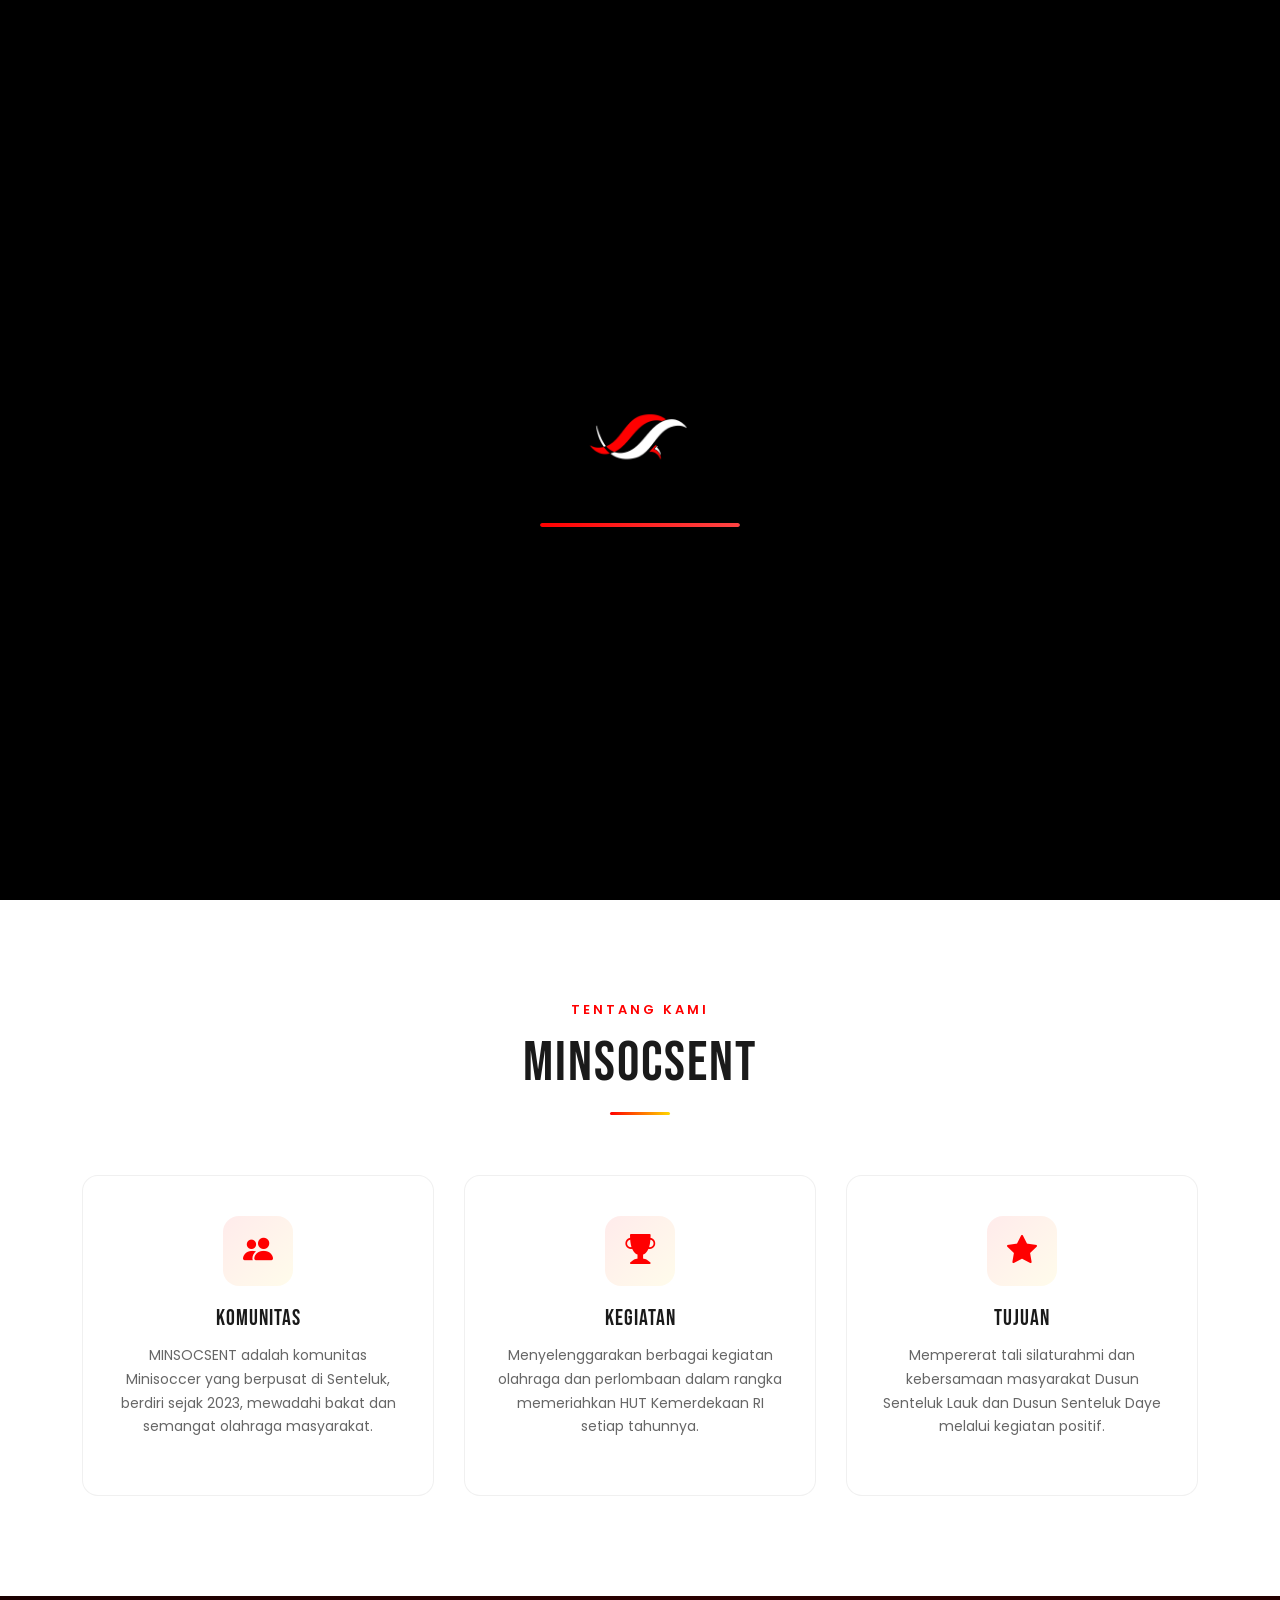
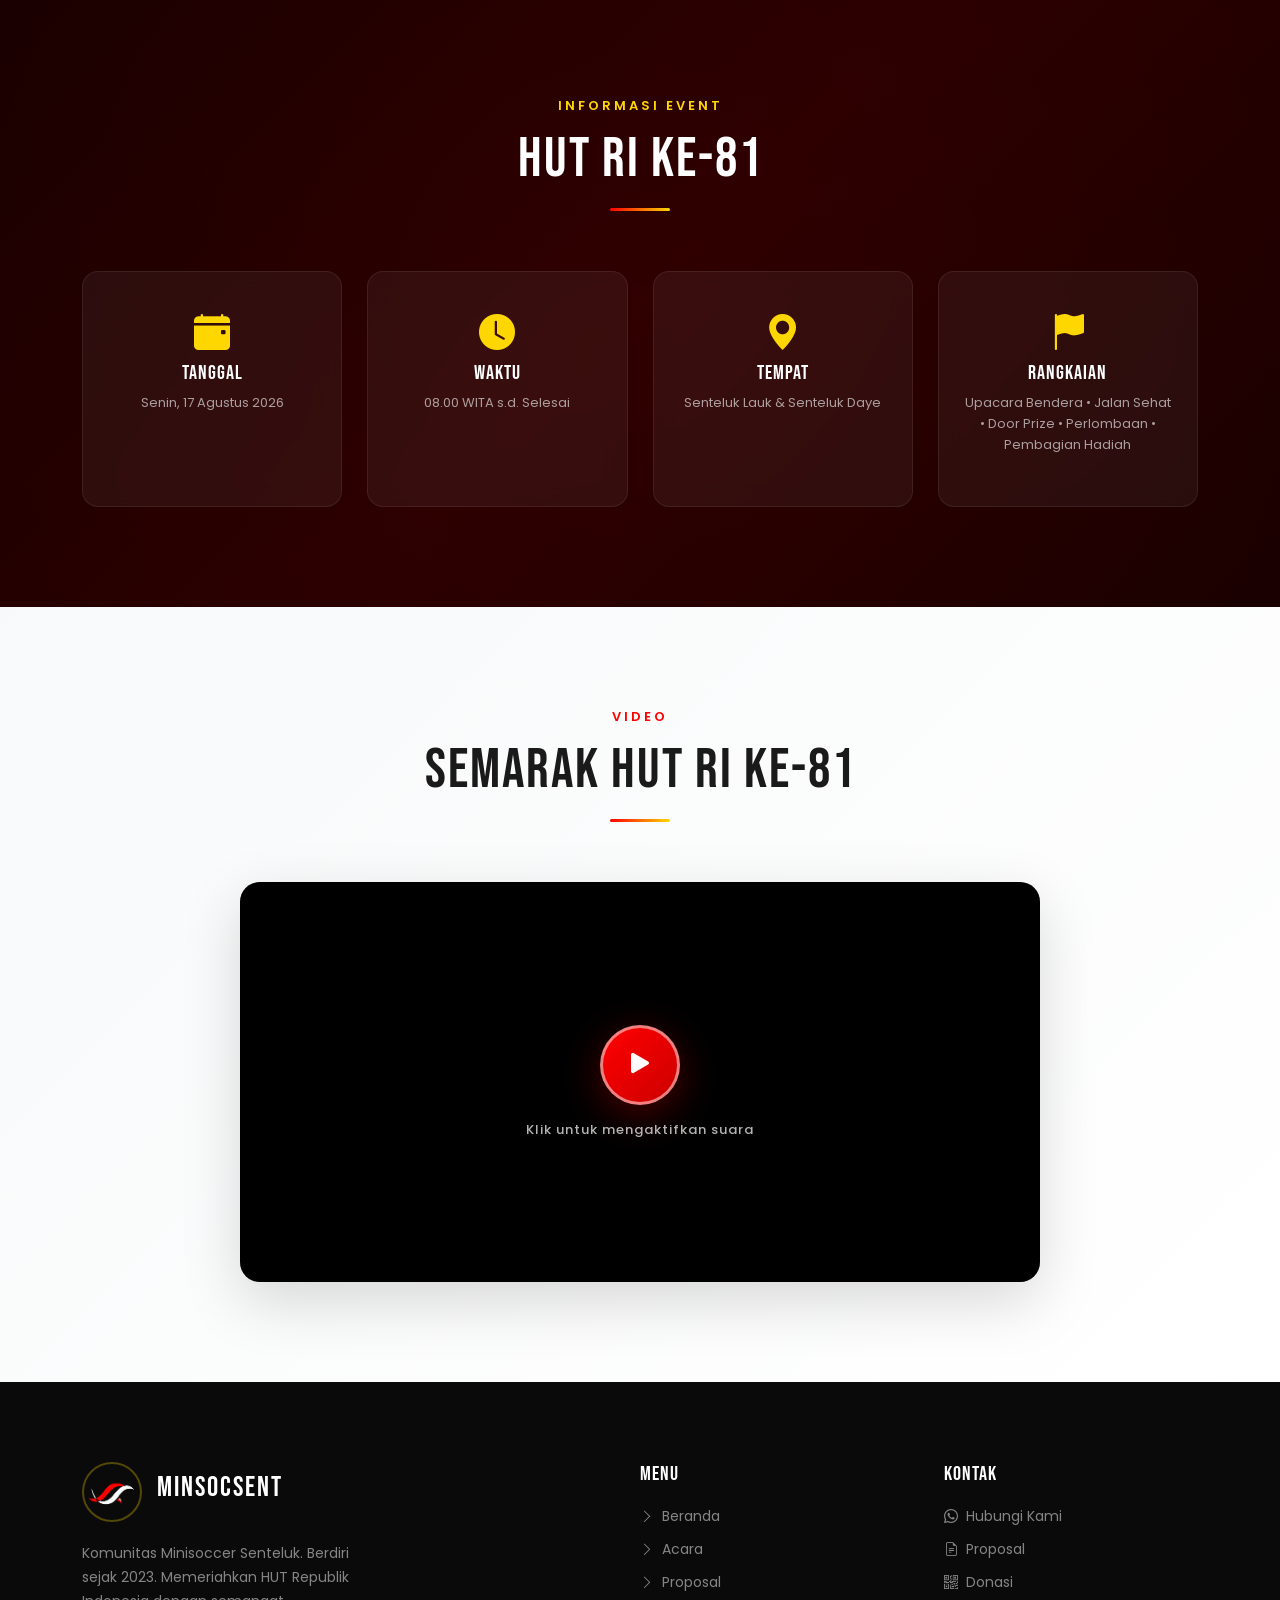
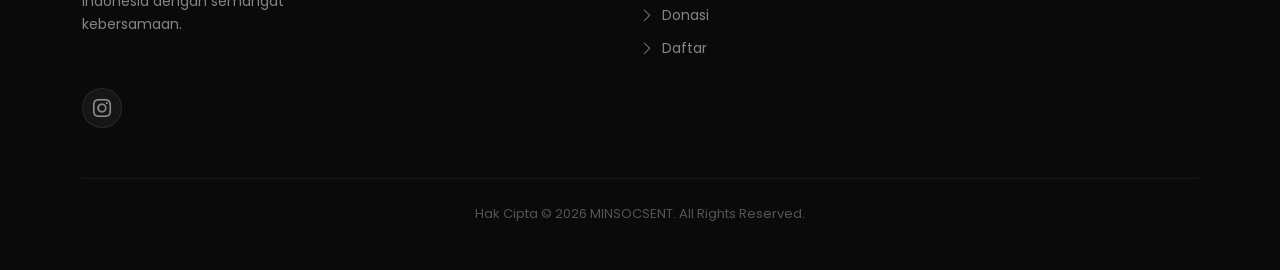
==== index.html @ c9660659 "Add files via upload" ====
<!DOCTYPE html>
<html lang="id">
<head>
    <meta charset="UTF-8">
    <meta name="viewport" content="width=device-width, initial-scale=1.0">
    <title>MINSOCSENT - HUT RI Ke-81</title>
    <link href="https://cdn.jsdelivr.net/npm/bootstrap@5.3.2/dist/css/bootstrap.min.css" rel="stylesheet">
    <link rel="stylesheet" href="https://cdn.jsdelivr.net/npm/bootstrap-icons@1.11.3/font/bootstrap-icons.min.css">
    <link rel="stylesheet" href="css/index.css">
</head>
<body>
    <div id="loading-screen">
        <img src="logo/IMG_20260728_233029.png" alt="MINSOCSENT" class="loading-logo">
        <div class="loading-bar-container">
            <div class="loading-bar"></div>
        </div>
    </div>

    <div id="music-dialog">
        <div class="music-dialog-content">
            <i class="bi bi-music-note-beamed"></i>
            <h3>Musik Latar</h3>
            <p>Apakah Anda ingin mengaktifkan musik latar untuk pengalaman yang lebih meriah?</p>
            <div class="music-dialog-buttons">
                <button class="btn-music active" id="btn-music-active">Aktifkan</button>
                <button class="btn-music skip" id="btn-music-skip">Lewati</button>
            </div>
        </div>
    </div>

<audio id="bg-music" loop preload="none">
        <source src="music/17agustus45.mp3" type="audio/mpeg">
    </audio>

    <nav class="navbar navbar-expand-lg">
        <div class="container">
            <a class="navbar-brand" href="index.html">
                <img src="logo/IMG_20260728_233029.png" alt="Logo">
                <span>MINSOCSENT</span>
            </a>
            <button class="navbar-toggler" type="button" data-bs-toggle="collapse" data-bs-target="#navbarNav">
                <i class="bi bi-list"></i>
            </button>
            <div class="collapse navbar-collapse" id="navbarNav">
                <ul class="navbar-nav ms-auto">
                    <li class="nav-item"><a class="nav-link" href="index.html">Beranda</a></li>
                    <li class="nav-item"><a class="nav-link" href="acara.html">Acara</a></li>
                    <li class="nav-item"><a class="nav-link" href="proposal.html">Proposal</a></li>
                    <li class="nav-item"><a class="nav-link" href="donasi.html">Donasi</a></li>
                    <li class="nav-item"><a class="nav-link" href="daftar.html">Daftar</a></li>
                </ul>
            </div>
        </div>
    </nav>

    <section class="hero">
        <img src="poster/WhatsApp Image 2026-07-29 at 12.43.54 (2).jpeg" alt="Poster HUT RI Ke-81" class="hero-bg">
        <div class="hero-overlay"></div>
        <div class="hero-content">
            <h5>HUT Republik Indonesia Ke-81</h5>
            <h1>MINSOCSENT</h1>
            <div class="hero-tagline">Minisoccer Senteluk</div>
            <p>Memeriahkan Hari Kemerdekaan Republik Indonesia dengan semangat kebersamaan, sportivitas, dan kegembiraan. Pendaftaran dibuka mulai 29 Juli 2026 melalui menu Daftar atau menghubungi panitia.</p>
            <div class="hero-buttons">
                <a href="proposal.html" class="btn-hero primary ripple-btn"><i class="bi bi-book"></i> Lihat Proposal</a>
                <a href="donasi.html" class="btn-hero secondary ripple-btn"><i class="bi bi-heart"></i> Donasi Sekarang</a>
            </div>
        </div>
        <div class="scroll-indicator">
            <span>Scroll</span>
            <div class="mouse"></div>
        </div>
    </section>

    <section class="about">
        <div class="container">
            <div class="section-header reveal">
                <div class="section-label">Tentang Kami</div>
                <h2>MINSOCSENT</h2>
                <div class="section-divider"></div>
            </div>
            <div class="about-grid">
                <div class="about-card reveal" style="transition-delay: 0.1s;">
                    <div class="icon-box"><i class="bi bi-people-fill"></i></div>
                    <h3>Komunitas</h3>
                    <p>MINSOCSENT adalah komunitas Minisoccer yang berpusat di Senteluk, berdiri sejak 2023, mewadahi bakat dan semangat olahraga masyarakat.</p>
                </div>
                <div class="about-card reveal" style="transition-delay: 0.2s;">
                    <div class="icon-box"><i class="bi bi-trophy-fill"></i></div>
                    <h3>Kegiatan</h3>
                    <p>Menyelenggarakan berbagai kegiatan olahraga dan perlombaan dalam rangka memeriahkan HUT Kemerdekaan RI setiap tahunnya.</p>
                </div>
                <div class="about-card reveal" style="transition-delay: 0.3s;">
                    <div class="icon-box"><i class="bi bi-star-fill"></i></div>
                    <h3>Tujuan</h3>
                    <p>Mempererat tali silaturahmi dan kebersamaan masyarakat Dusun Senteluk Lauk dan Dusun Senteluk Daye melalui kegiatan positif.</p>
                </div>
            </div>
        </div>
    </section>

<section class="event-info">
        <div class="container">
            <div class="section-header reveal">
                <div class="section-label">Informasi Event</div>
                <h2>HUT RI Ke-81</h2>
                <div class="section-divider"></div>
            </div>
            <div class="event-details">
                <div class="event-card reveal" style="transition-delay: 0.1s;">
                    <i class="bi bi-calendar-event-fill"></i>
                    <h4>Tanggal</h4>
                    <p>Senin, 17 Agustus 2026</p>
                </div>
                <div class="event-card reveal" style="transition-delay: 0.2s;">
                    <i class="bi bi-clock-fill"></i>
                    <h4>Waktu</h4>
                    <p>08.00 WITA s.d. Selesai</p>
                </div>
                <div class="event-card reveal" style="transition-delay: 0.3s;">
                    <i class="bi bi-geo-alt-fill"></i>
                    <h4>Tempat</h4>
                    <p>Senteluk Lauk &amp; Senteluk Daye</p>
                </div>
                <div class="event-card reveal" style="transition-delay: 0.4s;">
                    <i class="bi bi-flag-fill"></i>
                    <h4>Rangkaian</h4>
                    <p>Upacara Bendera &bull; Jalan Sehat &bull; Door Prize &bull; Perlombaan &bull; Pembagian Hadiah</p>
                </div>
            </div>
        </div>
    </section>

    <section class="video-section">
        <div class="container">
            <div class="section-header reveal">
                <div class="section-label">Video</div>
                <h2>Semarak HUT RI Ke-81</h2>
                <div class="section-divider"></div>
            </div>
            <div class="video-wrapper reveal">
                <div class="video-container" id="video-container">
                    <video id="hero-video" autoplay muted loop playsinline preload="auto">
                        <source src="video/17agustus45.mp4" type="video/mp4">
                    </video>
                    <div class="video-overlay" id="video-overlay">
                        <button class="btn-video-play" id="btn-video-play">
                            <i class="bi bi-play-fill"></i>
                        </button>
                        <span class="video-hint">Klik untuk mengaktifkan suara</span>
                    </div>
                </div>
            </div>
        </div>
    </section>

    <footer class="footer">
        <div class="container">
            <div class="footer-content">
                <div class="footer-brand">
                    <div class="footer-logo">
                        <img src="logo/IMG_20260728_233029.png" alt="MINSOCSENT">
                        <h3>MINSOCSENT</h3>
                    </div>
                    <p>Komunitas Minisoccer Senteluk. Berdiri sejak 2023. Memeriahkan HUT Republik Indonesia dengan semangat kebersamaan.</p>
                    <div class="footer-social">
                        <a href="#" target="_blank"><i class="bi bi-instagram"></i></a>
                    </div>
                </div>
                <div>
                    <h4>Menu</h4>
                    <ul class="footer-links">
                        <li><a href="index.html"><i class="bi bi-chevron-right"></i> Beranda</a></li>
                        <li><a href="acara.html"><i class="bi bi-chevron-right"></i> Acara</a></li>
                        <li><a href="proposal.html"><i class="bi bi-chevron-right"></i> Proposal</a></li>
                        <li><a href="donasi.html"><i class="bi bi-chevron-right"></i> Donasi</a></li>
                        <li><a href="daftar.html"><i class="bi bi-chevron-right"></i> Daftar</a></li>
                    </ul>
                </div>
                <div>
                    <h4>Kontak</h4>
                    <ul class="footer-links">
                        <li><a href="daftar.html"><i class="bi bi-whatsapp"></i> Hubungi Kami</a></li>
                        <li><a href="proposal.html"><i class="bi bi-file-earmark-text"></i> Proposal</a></li>
                        <li><a href="donasi.html"><i class="bi bi-qr-code"></i> Donasi</a></li>
                    </ul>
                </div>
            </div>
            <div class="footer-bottom">
                <p>Hak Cipta &copy; 2026 MINSOCSENT. All Rights Reserved.</p>
            </div>
        </div>
    </footer>

    <button class="music-float" id="music-float">
        <i class="bi bi-music-note-beamed"></i>
    </button>

    <script src="https://cdn.jsdelivr.net/npm/bootstrap@5.3.2/dist/js/bootstrap.bundle.min.js"></script>
    <script src="js/index.js"></script>
</body>
</html>
---- css/index.css ----
@import url('https://fonts.googleapis.com/css2?family=Bebas+Neue&family=Poppins:wght@300;400;500;600;700&display=swap');

* {
    margin: 0;
    padding: 0;
    box-sizing: border-box;
}

body {
    font-family: 'Poppins', sans-serif;
    overflow-x: hidden;
    background: #000;
}

/* Loading Screen */
#loading-screen {
    position: fixed;
    top: 0;
    left: 0;
    width: 100%;
    height: 100%;
    background: #000;
    display: flex;
    flex-direction: column;
    justify-content: center;
    align-items: center;
    z-index: 99999;
    transition: opacity 0.8s ease, visibility 0.8s ease;
}

#loading-screen.hidden {
    opacity: 0;
    visibility: hidden;
}

.loading-logo {
    width: 120px;
    height: 120px;
    border-radius: 50%;
    object-fit: cover;
    margin-bottom: 30px;
    animation: loadingPulse 1.5s ease-in-out infinite;
}

.loading-bar-container {
    width: 200px;
    height: 4px;
    background: rgba(255,255,255,0.1);
    border-radius: 4px;
    overflow: hidden;
}

.loading-bar {
    width: 0%;
    height: 100%;
    background: linear-gradient(90deg, #ff0000, #ff4444);
    border-radius: 4px;
    animation: loadingProgress 2s ease forwards;
}

@keyframes loadingPulse {
    0%, 100% { transform: scale(1); opacity: 1; }
    50% { transform: scale(1.05); opacity: 0.8; }
}

@keyframes loadingProgress {
    0% { width: 0%; }
    100% { width: 100%; }
}

/* Music Dialog */
#music-dialog {
    position: fixed;
    top: 0;
    left: 0;
    width: 100%;
    height: 100%;
    background: rgba(0,0,0,0.85);
    display: none;
    justify-content: center;
    align-items: center;
    z-index: 99998;
    backdrop-filter: blur(10px);
}

#music-dialog.show {
    display: flex;
}

.music-dialog-content {
    background: linear-gradient(135deg, #1a1a1a 0%, #2a2a2a 100%);
    padding: 50px 40px;
    border-radius: 20px;
    text-align: center;
    max-width: 420px;
    width: 90%;
    border: 1px solid rgba(255,215,0,0.2);
    box-shadow: 0 20px 60px rgba(0,0,0,0.5);
}

.music-dialog-content i {
    font-size: 60px;
    color: #ff0000;
    margin-bottom: 20px;
}

.music-dialog-content h3 {
    font-family: 'Bebas Neue', sans-serif;
    font-size: 28px;
    color: #fff;
    margin-bottom: 10px;
    letter-spacing: 2px;
}

.music-dialog-content p {
    color: #aaa;
    font-size: 14px;
    margin-bottom: 30px;
    line-height: 1.6;
}

.music-dialog-buttons {
    display: flex;
    gap: 15px;
    justify-content: center;
}

.btn-music {
    padding: 12px 35px;
    border: none;
    border-radius: 50px;
    font-family: 'Poppins', sans-serif;
    font-weight: 600;
    font-size: 14px;
    cursor: pointer;
    transition: all 0.3s ease;
    text-transform: uppercase;
    letter-spacing: 1px;
}

.btn-music.active {
    background: linear-gradient(135deg, #ff0000, #cc0000);
    color: #fff;
}

.btn-music.active:hover {
    transform: translateY(-2px);
    box-shadow: 0 10px 30px rgba(255,0,0,0.3);
}

.btn-music.skip {
    background: transparent;
    color: #888;
    border: 1px solid #444;
}

.btn-music.skip:hover {
    background: rgba(255,255,255,0.05);
    color: #fff;
}

/* Navbar */
.navbar {
    position: fixed;
    top: 0;
    left: 0;
    width: 100%;
    padding: 20px 0;
    z-index: 9999;
    transition: all 0.4s ease;
    background: transparent;
}

.navbar.scrolled {
    background: rgba(204, 0, 0, 0.95);
    padding: 10px 0;
    backdrop-filter: blur(10px);
    -webkit-backdrop-filter: blur(10px);
    box-shadow: 0 4px 30px rgba(0,0,0,0.3);
}

.navbar .container {
    display: flex;
    justify-content: space-between;
    align-items: center;
}

.navbar-brand {
    display: flex;
    align-items: center;
    gap: 12px;
    text-decoration: none;
}

.navbar-brand img {
    width: 45px;
    height: 45px;
    border-radius: 50%;
    object-fit: cover;
    border: 2px solid rgba(255,215,0,0.3);
}

.navbar-brand span {
    font-family: 'Bebas Neue', sans-serif;
    font-size: 28px;
    color: #fff;
    letter-spacing: 2px;
}

.navbar-nav {
    display: flex;
    align-items: center;
    gap: 5px;
}

.navbar-nav .nav-link {
    color: rgba(255,255,255,0.85) !important;
    font-family: 'Poppins', sans-serif;
    font-size: 13px;
    font-weight: 500;
    padding: 8px 16px !important;
    border-radius: 8px;
    transition: all 0.3s ease;
    position: relative;
}

.navbar-nav .nav-link:hover {
    color: #fff !important;
    background: rgba(255,255,255,0.1);
}

.navbar-nav .nav-link::after {
    content: '';
    position: absolute;
    bottom: 2px;
    left: 50%;
    transform: translateX(-50%);
    width: 0;
    height: 2px;
    background: #ffd700;
    transition: width 0.3s ease;
    border-radius: 2px;
}

.navbar-nav .nav-link:hover::after {
    width: 60%;
}

.navbar-toggler {
    border: none !important;
    padding: 0 !important;
    color: #fff !important;
    font-size: 28px;
}

.navbar-toggler:focus {
    box-shadow: none !important;
}

/* Hero */
.hero {
    position: relative;
    width: 100%;
    height: 100vh;
    min-height: 600px;
    display: flex;
    align-items: center;
    justify-content: center;
    overflow: hidden;
}

.hero-bg {
    position: absolute;
    top: 0;
    left: 0;
    width: 100%;
    height: 100%;
    object-fit: cover;
    z-index: 0;
}

.hero-overlay {
    position: absolute;
    top: 0;
    left: 0;
    width: 100%;
    height: 100%;
    background: linear-gradient(135deg, rgba(139, 0, 0, 0.7) 0%, rgba(0, 0, 0, 0.6) 50%, rgba(139, 0, 0, 0.3) 100%);
    z-index: 1;
}

.hero-content {
    position: relative;
    z-index: 2;
    text-align: center;
    padding: 20px;
}

.hero-content h5 {
    font-family: 'Poppins', sans-serif;
    font-size: 16px;
    color: #ffd700;
    font-weight: 300;
    letter-spacing: 4px;
    text-transform: uppercase;
    margin-bottom: 15px;
    opacity: 0;
    animation: fadeInUp 0.8s ease 0.5s forwards;
}

.hero-content h1 {
    font-family: 'Bebas Neue', sans-serif;
    font-size: clamp(60px, 12vw, 150px);
    color: #fff;
    letter-spacing: 4px;
    line-height: 1;
    margin-bottom: 10px;
    opacity: 0;
    animation: fadeInUp 0.8s ease 0.7s forwards;
}

.hero-content .hero-tagline {
    font-family: 'Bebas Neue', sans-serif;
    font-size: clamp(24px, 4vw, 48px);
    color: rgba(255,255,255,0.9);
    letter-spacing: 3px;
    margin-bottom: 30px;
    opacity: 0;
    animation: fadeInUp 0.8s ease 0.9s forwards;
}

.hero-content p {
    font-family: 'Poppins', sans-serif;
    font-size: 16px;
    color: rgba(255,255,255,0.75);
    max-width: 600px;
    margin: 0 auto 35px;
    line-height: 1.8;
    opacity: 0;
    animation: fadeInUp 0.8s ease 1.1s forwards;
}

.hero-buttons {
    display: flex;
    gap: 15px;
    justify-content: center;
    flex-wrap: wrap;
    opacity: 0;
    animation: fadeInUp 0.8s ease 1.3s forwards;
}

.btn-hero {
    padding: 14px 35px;
    border: none;
    border-radius: 50px;
    font-family: 'Poppins', sans-serif;
    font-weight: 600;
    font-size: 14px;
    cursor: pointer;
    transition: all 0.4s ease;
    text-transform: uppercase;
    letter-spacing: 1px;
    text-decoration: none;
    display: inline-flex;
    align-items: center;
    gap: 8px;
}

.btn-hero.primary {
    background: linear-gradient(135deg, #ff0000, #cc0000);
    color: #fff;
    box-shadow: 0 8px 25px rgba(255,0,0,0.3);
}

.btn-hero.primary:hover {
    transform: translateY(-3px);
    box-shadow: 0 15px 40px rgba(255,0,0,0.4);
}

.btn-hero.secondary {
    background: transparent;
    color: #fff;
    border: 2px solid rgba(255,255,255,0.3);
}

.btn-hero.secondary:hover {
    background: rgba(255,255,255,0.1);
    border-color: #fff;
    transform: translateY(-3px);
}

/* Scroll indicator */
.scroll-indicator {
    position: absolute;
    bottom: 40px;
    left: 50%;
    transform: translateX(-50%);
    z-index: 2;
    display: flex;
    flex-direction: column;
    align-items: center;
    gap: 8px;
    opacity: 0;
    animation: fadeInUp 0.8s ease 1.6s forwards;
}

.scroll-indicator span {
    font-size: 11px;
    color: rgba(255,255,255,0.5);
    font-family: 'Poppins', sans-serif;
    letter-spacing: 2px;
    text-transform: uppercase;
}

.scroll-indicator .mouse {
    width: 26px;
    height: 40px;
    border: 2px solid rgba(255,255,255,0.3);
    border-radius: 13px;
    position: relative;
}

.scroll-indicator .mouse::after {
    content: '';
    position: absolute;
    top: 8px;
    left: 50%;
    transform: translateX(-50%);
    width: 3px;
    height: 10px;
    background: #fff;
    border-radius: 2px;
    animation: scrollWheel 2s ease infinite;
}

@keyframes scrollWheel {
    0% { opacity: 1; transform: translateX(-50%) translateY(0); }
    100% { opacity: 0; transform: translateX(-50%) translateY(15px); }
}

/* About Section */
.about {
    padding: 100px 0;
    background: #fff;
    position: relative;
}

.section-header {
    text-align: center;
    margin-bottom: 60px;
}

.section-header .section-label {
    font-family: 'Poppins', sans-serif;
    font-size: 13px;
    color: #ff0000;
    font-weight: 600;
    text-transform: uppercase;
    letter-spacing: 3px;
    margin-bottom: 10px;
}

.section-header h2 {
    font-family: 'Bebas Neue', sans-serif;
    font-size: clamp(36px, 5vw, 56px);
    color: #1a1a1a;
    letter-spacing: 2px;
    margin-bottom: 15px;
}

.section-header .section-divider {
    width: 60px;
    height: 3px;
    background: linear-gradient(90deg, #ff0000, #ffd700);
    margin: 0 auto;
    border-radius: 3px;
}

.about-grid {
    display: grid;
    grid-template-columns: repeat(auto-fit, minmax(280px, 1fr));
    gap: 30px;
}

.about-card {
    background: #fff;
    padding: 40px 30px;
    border-radius: 16px;
    text-align: center;
    border: 1px solid rgba(0,0,0,0.06);
    transition: all 0.4s ease;
    position: relative;
    overflow: hidden;
}

.about-card::before {
    content: '';
    position: absolute;
    top: 0;
    left: 0;
    width: 100%;
    height: 3px;
    background: linear-gradient(90deg, #ff0000, #ffd700);
    transform: scaleX(0);
    transition: transform 0.4s ease;
}

.about-card:hover::before {
    transform: scaleX(1);
}

.about-card:hover {
    transform: translateY(-8px);
    box-shadow: 0 20px 50px rgba(0,0,0,0.08);
}

.about-card .icon-box {
    width: 70px;
    height: 70px;
    border-radius: 16px;
    background: linear-gradient(135deg, rgba(255,0,0,0.08), rgba(255,215,0,0.08));
    display: flex;
    align-items: center;
    justify-content: center;
    margin: 0 auto 20px;
    font-size: 30px;
    color: #ff0000;
}

.about-card h3 {
    font-family: 'Bebas Neue', sans-serif;
    font-size: 22px;
    color: #1a1a1a;
    letter-spacing: 1px;
    margin-bottom: 12px;
}

.about-card p {
    color: #666;
    font-size: 14px;
    line-height: 1.7;
}

/* Event Info */
.event-info {
    padding: 100px 0;
    background: linear-gradient(135deg, #1a0000 0%, #2a0000 50%, #1a0000 100%);
    position: relative;
    overflow: hidden;
}

.event-info::before {
    content: '';
    position: absolute;
    top: -50%;
    left: -50%;
    width: 200%;
    height: 200%;
    background: radial-gradient(circle at center, rgba(255,0,0,0.03) 0%, transparent 50%);
    animation: eventPulse 8s ease infinite;
}

@keyframes eventPulse {
    0%, 100% { transform: scale(1); }
    50% { transform: scale(1.1); }
}

.event-info .section-header h2 {
    color: #fff;
}

.event-info .section-header .section-label {
    color: #ffd700;
}

.event-details {
    display: grid;
    grid-template-columns: repeat(auto-fit, minmax(220px, 1fr));
    gap: 25px;
    position: relative;
    z-index: 1;
}

.event-card {
    background: rgba(255,255,255,0.05);
    padding: 35px 25px;
    border-radius: 16px;
    text-align: center;
    backdrop-filter: blur(10px);
    border: 1px solid rgba(255,255,255,0.08);
    transition: all 0.4s ease;
}

.event-card:hover {
    transform: translateY(-5px);
    background: rgba(255,255,255,0.08);
    border-color: rgba(255,215,0,0.2);
}

.event-card i {
    font-size: 36px;
    color: #ffd700;
    margin-bottom: 18px;
}

.event-card h4 {
    font-family: 'Bebas Neue', sans-serif;
    font-size: 20px;
    color: #fff;
    letter-spacing: 1px;
    margin-bottom: 8px;
}

.event-card p {
    color: rgba(255,255,255,0.6);
    font-size: 13px;
    line-height: 1.6;
}

/* Footer */
.footer {
    background: #0a0a0a;
    padding: 80px 0 30px;
    color: #fff;
}

.footer-content {
    display: grid;
    grid-template-columns: 2fr 1fr 1fr;
    gap: 50px;
    margin-bottom: 50px;
}

.footer-brand {
    display: flex;
    flex-direction: column;
    gap: 20px;
}

.footer-logo {
    display: flex;
    align-items: center;
    gap: 15px;
}

.footer-logo img {
    width: 60px;
    height: 60px;
    border-radius: 50%;
    object-fit: cover;
    border: 2px solid rgba(255,215,0,0.3);
}

.footer-logo h3 {
    font-family: 'Bebas Neue', sans-serif;
    font-size: 28px;
    color: #fff;
    letter-spacing: 2px;
}

.footer-brand p {
    color: rgba(255,255,255,0.5);
    font-size: 14px;
    line-height: 1.7;
    max-width: 300px;
}

.footer h4 {
    font-family: 'Bebas Neue', sans-serif;
    font-size: 20px;
    color: #fff;
    letter-spacing: 1px;
    margin-bottom: 20px;
}

.footer-links {
    list-style: none;
    padding: 0;
}

.footer-links li {
    margin-bottom: 12px;
}

.footer-links a {
    color: rgba(255,255,255,0.5);
    text-decoration: none;
    font-size: 14px;
    transition: all 0.3s ease;
    display: flex;
    align-items: center;
    gap: 8px;
}

.footer-links a:hover {
    color: #ff0000;
    padding-left: 5px;
}

.footer-social {
    display: flex;
    gap: 12px;
    margin-top: 15px;
}

.footer-social a {
    width: 40px;
    height: 40px;
    border-radius: 50%;
    background: rgba(255,255,255,0.05);
    display: flex;
    align-items: center;
    justify-content: center;
    color: rgba(255,255,255,0.5);
    text-decoration: none;
    font-size: 18px;
    transition: all 0.3s ease;
    border: 1px solid rgba(255,255,255,0.08);
}

.footer-social a:hover {
    background: #ff0000;
    color: #fff;
    border-color: #ff0000;
    transform: translateY(-3px);
}

.footer-bottom {
    border-top: 1px solid rgba(255,255,255,0.06);
    padding-top: 25px;
    text-align: center;
}

.footer-bottom p {
    color: rgba(255,255,255,0.3);
    font-size: 13px;
}

/* Music Button Floating */
.music-float {
    position: fixed;
    bottom: 30px;
    right: 30px;
    width: 55px;
    height: 55px;
    border-radius: 50%;
    background: linear-gradient(135deg, #ff0000, #cc0000);
    border: none;
    color: #fff;
    font-size: 22px;
    cursor: pointer;
    z-index: 9990;
    box-shadow: 0 8px 25px rgba(255,0,0,0.3);
    transition: all 0.3s ease;
    display: flex;
    align-items: center;
    justify-content: center;
}

.music-float:hover {
    transform: scale(1.1);
    box-shadow: 0 12px 35px rgba(255,0,0,0.4);
}

.music-float.playing {
    animation: musicPulse 2s ease infinite;
}

@keyframes musicPulse {
    0%, 100% { box-shadow: 0 8px 25px rgba(255,0,0,0.3); }
    50% { box-shadow: 0 8px 40px rgba(255,0,0,0.6); }
}

/* Scroll Reveal Animations */
.reveal {
    opacity: 0;
    transform: translateY(40px);
    transition: all 0.8s ease;
}

.reveal.active {
    opacity: 1;
    transform: translateY(0);
}

.reveal-left {
    opacity: 0;
    transform: translateX(-50px);
    transition: all 0.8s ease;
}

.reveal-left.active {
    opacity: 1;
    transform: translateX(0);
}

.reveal-right {
    opacity: 0;
    transform: translateX(50px);
    transition: all 0.8s ease;
}

.reveal-right.active {
    opacity: 1;
    transform: translateX(0);
}

.reveal-scale {
    opacity: 0;
    transform: scale(0.8);
    transition: all 0.8s ease;
}

.reveal-scale.active {
    opacity: 1;
    transform: scale(1);
}

/* Page Transition */
.page-transition {
    position: fixed;
    top: 0;
    left: 0;
    width: 100%;
    height: 100%;
    background: #000;
    z-index: 99995;
    pointer-events: none;
    opacity: 0;
    transition: opacity 0.4s ease;
}

.page-transition.active {
    opacity: 1;
}

/* Parallax effect */
.parallax-section {
    position: relative;
    background-attachment: fixed;
    background-position: center;
    background-repeat: no-repeat;
    background-size: cover;
}

/* Ripple Button Effect */
.ripple-btn {
    position: relative;
    overflow: hidden;
}

.ripple-btn .ripple {
    position: absolute;
    border-radius: 50%;
    background: rgba(255,255,255,0.3);
    transform: scale(0);
    animation: rippleAnim 0.6s linear;
    pointer-events: none;
}

@keyframes rippleAnim {
    to {
        transform: scale(4);
        opacity: 0;
    }
}

/* Animasi Fade In Up */
@keyframes fadeInUp {
    from {
        opacity: 0;
        transform: translateY(30px);
    }
    to {
        opacity: 1;
        transform: translateY(0);
    }
}

/* Video Section */
.video-section {
    padding: 100px 0;
    background: linear-gradient(135deg, #f8f9fa 0%, #fff 100%);
}

.video-wrapper {
    max-width: 800px;
    margin: 0 auto;
}

.video-container {
    position: relative;
    border-radius: 20px;
    overflow: hidden;
    box-shadow: 0 20px 60px rgba(0,0,0,0.15);
    background: #000;
}

.video-container video {
    width: 100%;
    height: auto;
    display: block;
    max-height: 500px;
    object-fit: cover;
}

.video-overlay {
    position: absolute;
    top: 0;
    left: 0;
    width: 100%;
    height: 100%;
    background: rgba(0,0,0,0.3);
    display: flex;
    flex-direction: column;
    justify-content: center;
    align-items: center;
    gap: 15px;
    cursor: pointer;
    transition: all 0.4s ease;
}

.video-overlay.sound-active {
    opacity: 0;
    pointer-events: none;
}

.video-overlay.sound-active:hover {
    opacity: 1;
    pointer-events: all;
}

.btn-video-play {
    width: 80px;
    height: 80px;
    border-radius: 50%;
    background: linear-gradient(135deg, #ff0000, #cc0000);
    border: 3px solid rgba(255,255,255,0.5);
    color: #fff;
    font-size: 36px;
    display: flex;
    align-items: center;
    justify-content: center;
    cursor: pointer;
    transition: all 0.4s ease;
    box-shadow: 0 10px 40px rgba(255,0,0,0.3);
}

.btn-video-play:hover {
    transform: scale(1.1);
    box-shadow: 0 15px 50px rgba(255,0,0,0.4);
}

.video-hint {
    font-family: 'Poppins', sans-serif;
    font-size: 13px;
    color: rgba(255,255,255,0.7);
    font-weight: 500;
    letter-spacing: 1px;
}

/* Responsive */
@media (max-width: 991px) {
    .navbar-nav {
        background: rgba(0,0,0,0.95);
        padding: 20px;
        border-radius: 16px;
        margin-top: 10px;
    }
    
    .navbar-nav .nav-link {
        padding: 12px 16px !important;
    }

    .footer-content {
        grid-template-columns: 1fr;
        gap: 30px;
    }
}

@media (max-width: 576px) {
    .hero-content h5 {
        font-size: 12px;
        letter-spacing: 2px;
    }
    
    .hero-buttons {
        flex-direction: column;
        align-items: center;
    }

    .btn-hero {
        width: 100%;
        justify-content: center;
    }

    .about-card {
        padding: 30px 20px;
    }

    .music-dialog-content {
        padding: 30px 20px;
    }
}
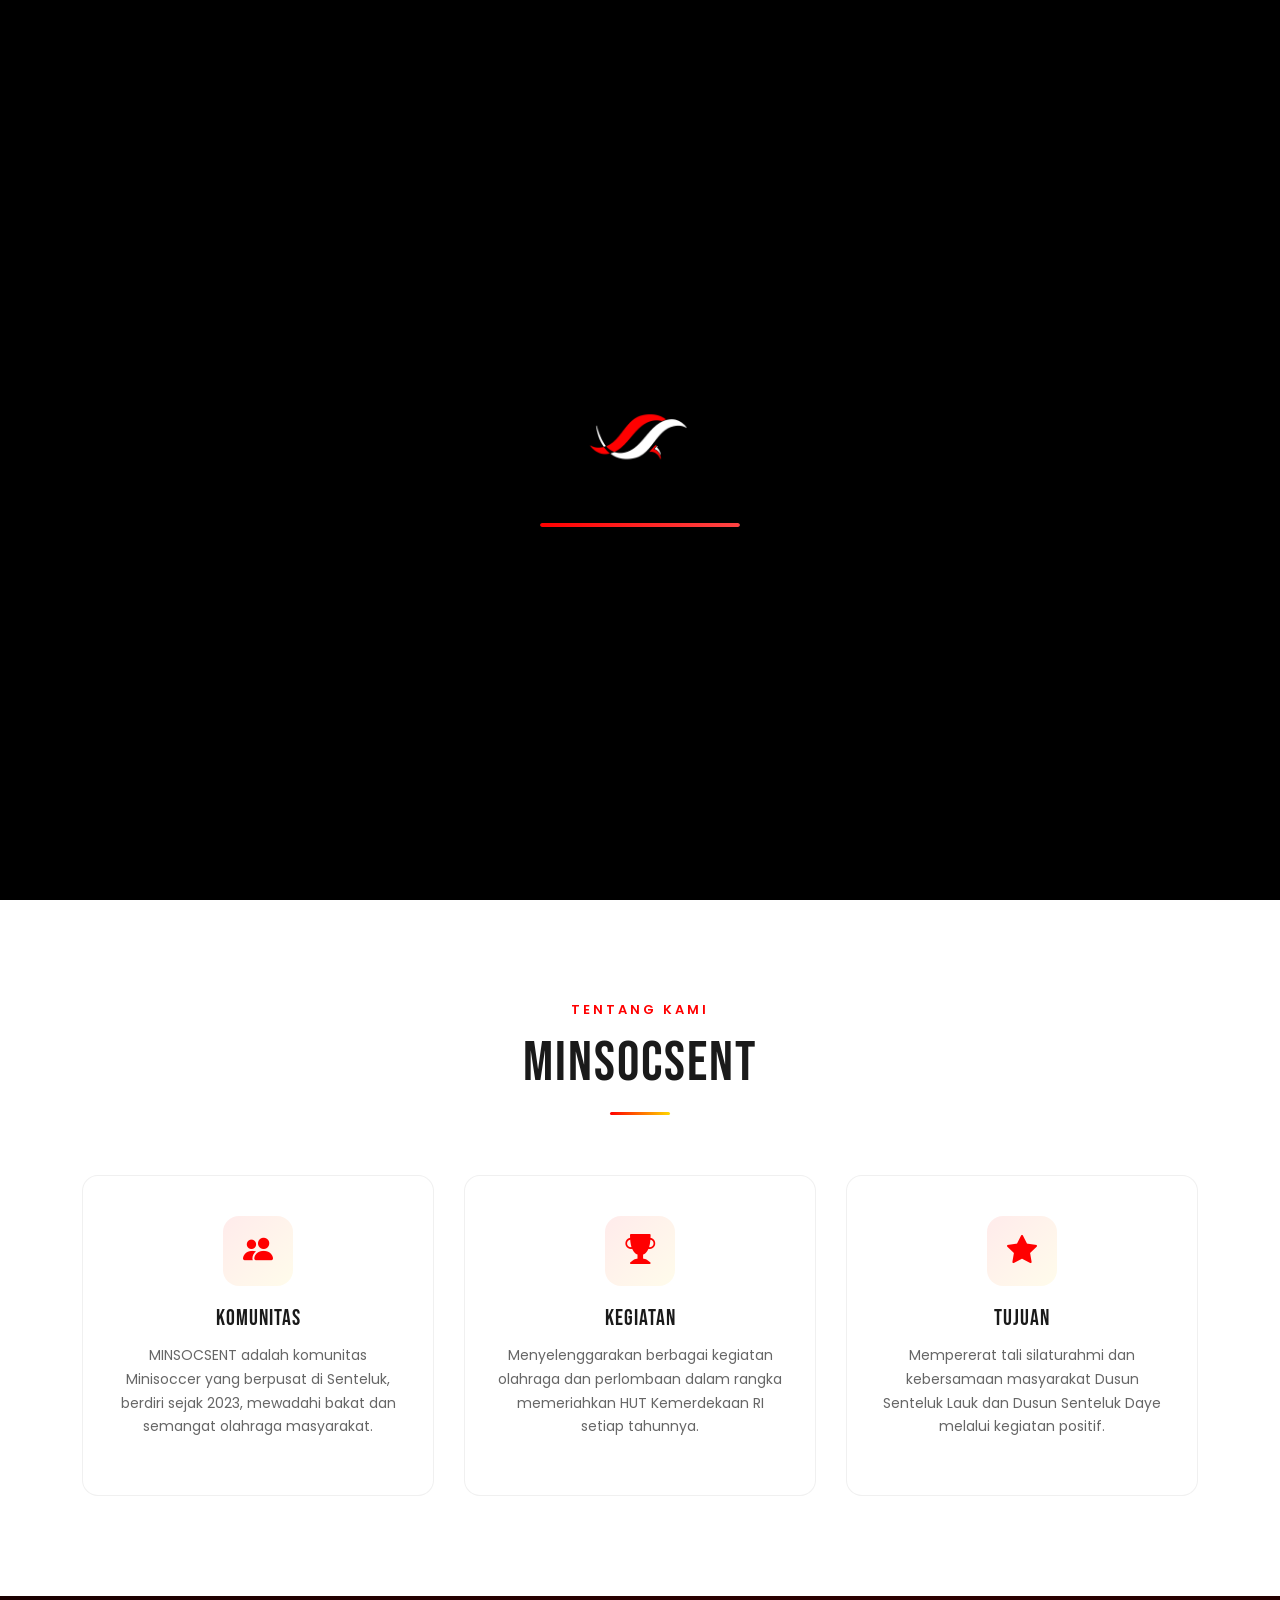
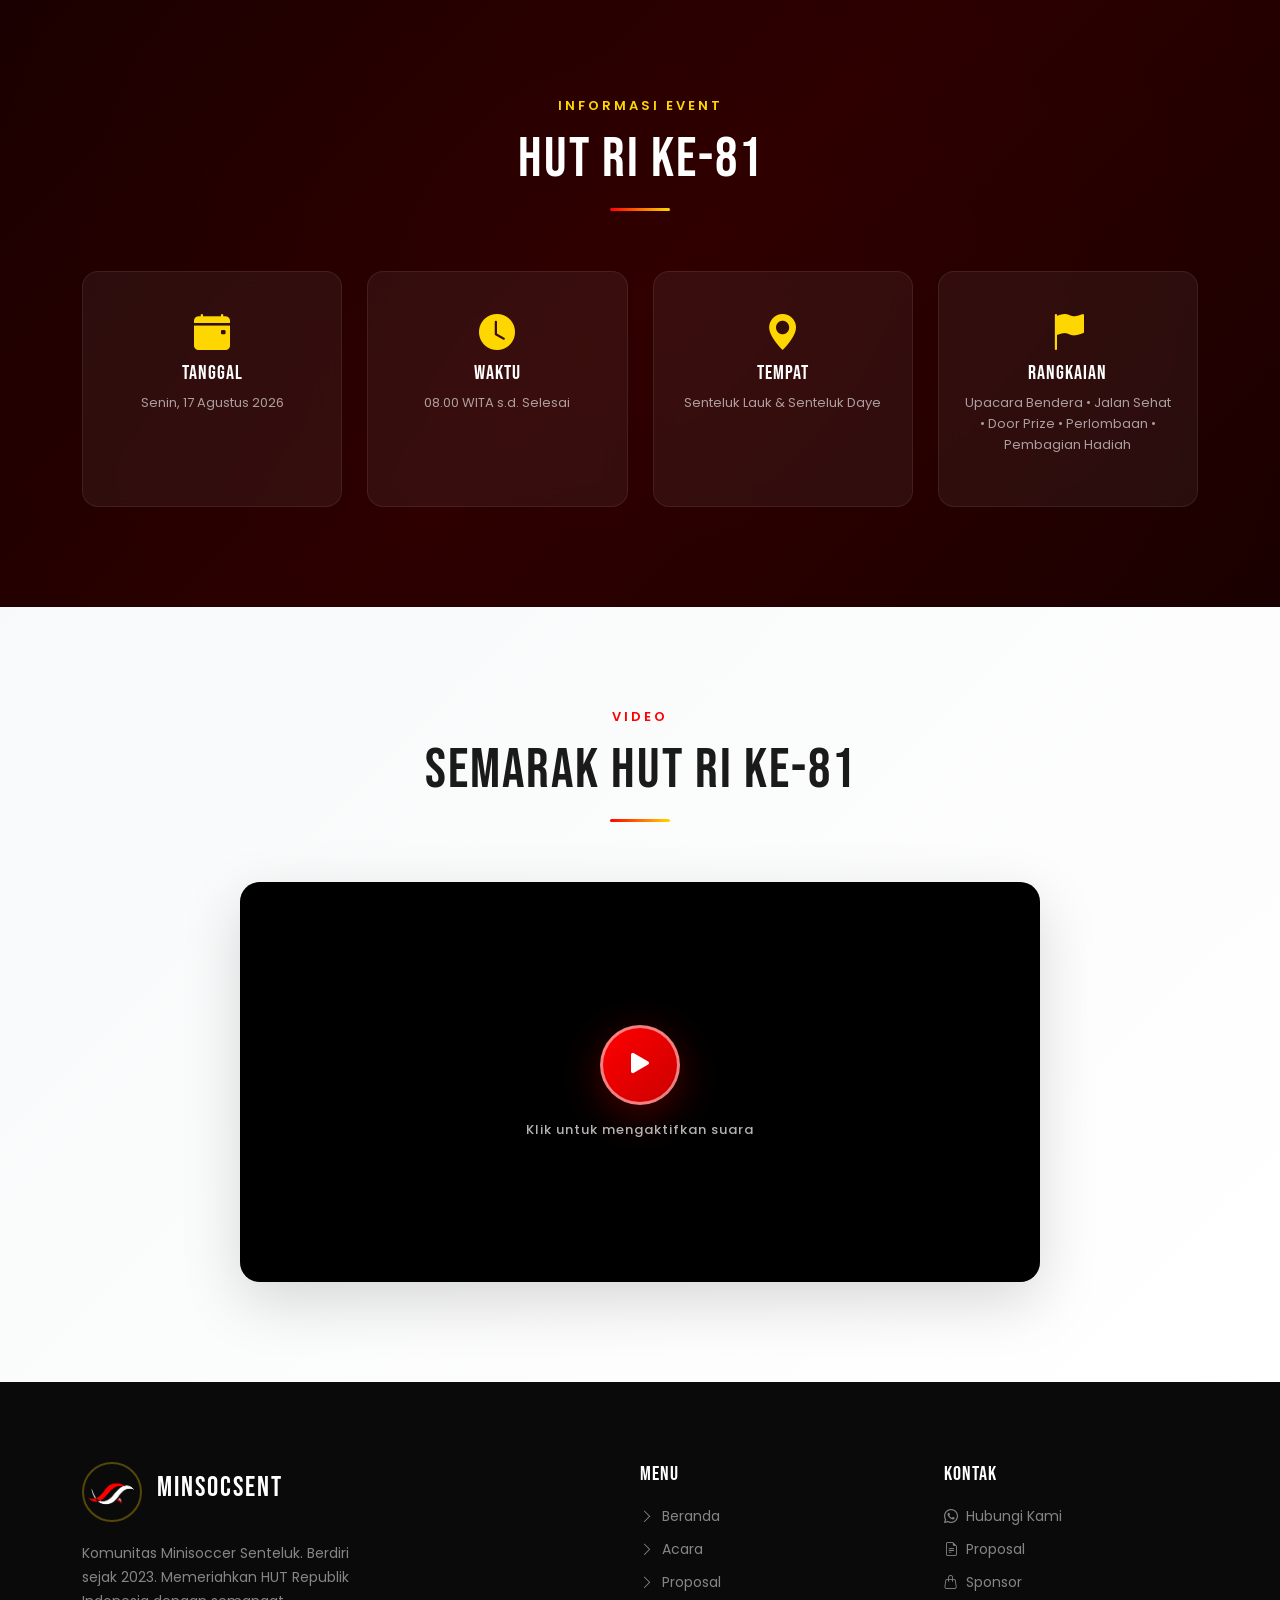
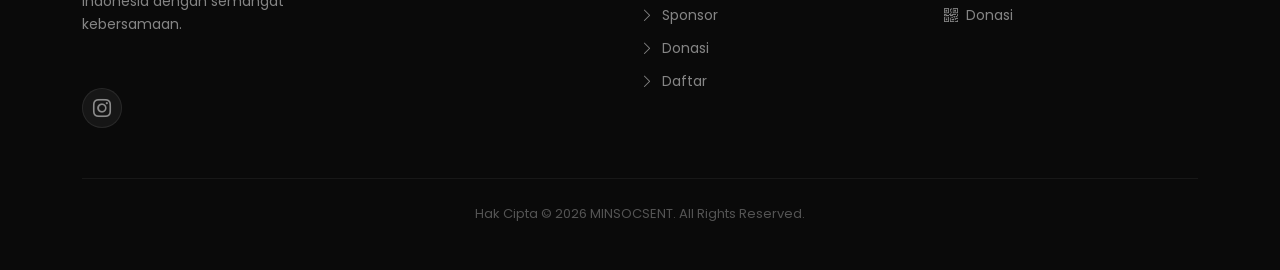
==== commit 8f115db9: "Upload website" ====
--- a/index.html
+++ b/index.html
@@ -1,203 +1,206 @@
-<!DOCTYPE html>
-<html lang="id">
-<head>
-    <meta charset="UTF-8">
-    <meta name="viewport" content="width=device-width, initial-scale=1.0">
-    <title>MINSOCSENT - HUT RI Ke-81</title>
-    <link href="https://cdn.jsdelivr.net/npm/bootstrap@5.3.2/dist/css/bootstrap.min.css" rel="stylesheet">
-    <link rel="stylesheet" href="https://cdn.jsdelivr.net/npm/bootstrap-icons@1.11.3/font/bootstrap-icons.min.css">
-    <link rel="stylesheet" href="css/index.css">
-</head>
-<body>
-    <div id="loading-screen">
-        <img src="logo/IMG_20260728_233029.png" alt="MINSOCSENT" class="loading-logo">
-        <div class="loading-bar-container">
-            <div class="loading-bar"></div>
-        </div>
-    </div>
-
-    <div id="music-dialog">
-        <div class="music-dialog-content">
-            <i class="bi bi-music-note-beamed"></i>
-            <h3>Musik Latar</h3>
-            <p>Apakah Anda ingin mengaktifkan musik latar untuk pengalaman yang lebih meriah?</p>
-            <div class="music-dialog-buttons">
-                <button class="btn-music active" id="btn-music-active">Aktifkan</button>
-                <button class="btn-music skip" id="btn-music-skip">Lewati</button>
-            </div>
-        </div>
-    </div>
-
-<audio id="bg-music" loop preload="none">
-        <source src="music/17agustus45.mp3" type="audio/mpeg">
-    </audio>
-
-    <nav class="navbar navbar-expand-lg">
-        <div class="container">
-            <a class="navbar-brand" href="index.html">
-                <img src="logo/IMG_20260728_233029.png" alt="Logo">
-                <span>MINSOCSENT</span>
-            </a>
-            <button class="navbar-toggler" type="button" data-bs-toggle="collapse" data-bs-target="#navbarNav">
-                <i class="bi bi-list"></i>
-            </button>
-            <div class="collapse navbar-collapse" id="navbarNav">
-                <ul class="navbar-nav ms-auto">
-                    <li class="nav-item"><a class="nav-link" href="index.html">Beranda</a></li>
-                    <li class="nav-item"><a class="nav-link" href="acara.html">Acara</a></li>
-                    <li class="nav-item"><a class="nav-link" href="proposal.html">Proposal</a></li>
-                    <li class="nav-item"><a class="nav-link" href="donasi.html">Donasi</a></li>
-                    <li class="nav-item"><a class="nav-link" href="daftar.html">Daftar</a></li>
-                </ul>
-            </div>
-        </div>
-    </nav>
-
-    <section class="hero">
-        <img src="poster/WhatsApp Image 2026-07-29 at 12.43.54 (2).jpeg" alt="Poster HUT RI Ke-81" class="hero-bg">
-        <div class="hero-overlay"></div>
-        <div class="hero-content">
-            <h5>HUT Republik Indonesia Ke-81</h5>
-            <h1>MINSOCSENT</h1>
-            <div class="hero-tagline">Minisoccer Senteluk</div>
-            <p>Memeriahkan Hari Kemerdekaan Republik Indonesia dengan semangat kebersamaan, sportivitas, dan kegembiraan. Pendaftaran dibuka mulai 29 Juli 2026 melalui menu Daftar atau menghubungi panitia.</p>
-            <div class="hero-buttons">
-                <a href="proposal.html" class="btn-hero primary ripple-btn"><i class="bi bi-book"></i> Lihat Proposal</a>
-                <a href="donasi.html" class="btn-hero secondary ripple-btn"><i class="bi bi-heart"></i> Donasi Sekarang</a>
-            </div>
-        </div>
-        <div class="scroll-indicator">
-            <span>Scroll</span>
-            <div class="mouse"></div>
-        </div>
-    </section>
-
-    <section class="about">
-        <div class="container">
-            <div class="section-header reveal">
-                <div class="section-label">Tentang Kami</div>
-                <h2>MINSOCSENT</h2>
-                <div class="section-divider"></div>
-            </div>
-            <div class="about-grid">
-                <div class="about-card reveal" style="transition-delay: 0.1s;">
-                    <div class="icon-box"><i class="bi bi-people-fill"></i></div>
-                    <h3>Komunitas</h3>
-                    <p>MINSOCSENT adalah komunitas Minisoccer yang berpusat di Senteluk, berdiri sejak 2023, mewadahi bakat dan semangat olahraga masyarakat.</p>
-                </div>
-                <div class="about-card reveal" style="transition-delay: 0.2s;">
-                    <div class="icon-box"><i class="bi bi-trophy-fill"></i></div>
-                    <h3>Kegiatan</h3>
-                    <p>Menyelenggarakan berbagai kegiatan olahraga dan perlombaan dalam rangka memeriahkan HUT Kemerdekaan RI setiap tahunnya.</p>
-                </div>
-                <div class="about-card reveal" style="transition-delay: 0.3s;">
-                    <div class="icon-box"><i class="bi bi-star-fill"></i></div>
-                    <h3>Tujuan</h3>
-                    <p>Mempererat tali silaturahmi dan kebersamaan masyarakat Dusun Senteluk Lauk dan Dusun Senteluk Daye melalui kegiatan positif.</p>
-                </div>
-            </div>
-        </div>
-    </section>
-
-<section class="event-info">
-        <div class="container">
-            <div class="section-header reveal">
-                <div class="section-label">Informasi Event</div>
-                <h2>HUT RI Ke-81</h2>
-                <div class="section-divider"></div>
-            </div>
-            <div class="event-details">
-                <div class="event-card reveal" style="transition-delay: 0.1s;">
-                    <i class="bi bi-calendar-event-fill"></i>
-                    <h4>Tanggal</h4>
-                    <p>Senin, 17 Agustus 2026</p>
-                </div>
-                <div class="event-card reveal" style="transition-delay: 0.2s;">
-                    <i class="bi bi-clock-fill"></i>
-                    <h4>Waktu</h4>
-                    <p>08.00 WITA s.d. Selesai</p>
-                </div>
-                <div class="event-card reveal" style="transition-delay: 0.3s;">
-                    <i class="bi bi-geo-alt-fill"></i>
-                    <h4>Tempat</h4>
-                    <p>Senteluk Lauk &amp; Senteluk Daye</p>
-                </div>
-                <div class="event-card reveal" style="transition-delay: 0.4s;">
-                    <i class="bi bi-flag-fill"></i>
-                    <h4>Rangkaian</h4>
-                    <p>Upacara Bendera &bull; Jalan Sehat &bull; Door Prize &bull; Perlombaan &bull; Pembagian Hadiah</p>
-                </div>
-            </div>
-        </div>
-    </section>
-
-    <section class="video-section">
-        <div class="container">
-            <div class="section-header reveal">
-                <div class="section-label">Video</div>
-                <h2>Semarak HUT RI Ke-81</h2>
-                <div class="section-divider"></div>
-            </div>
-            <div class="video-wrapper reveal">
-                <div class="video-container" id="video-container">
-                    <video id="hero-video" autoplay muted loop playsinline preload="auto">
-                        <source src="video/17agustus45.mp4" type="video/mp4">
-                    </video>
-                    <div class="video-overlay" id="video-overlay">
-                        <button class="btn-video-play" id="btn-video-play">
-                            <i class="bi bi-play-fill"></i>
-                        </button>
-                        <span class="video-hint">Klik untuk mengaktifkan suara</span>
-                    </div>
-                </div>
-            </div>
-        </div>
-    </section>
-
-    <footer class="footer">
-        <div class="container">
-            <div class="footer-content">
-                <div class="footer-brand">
-                    <div class="footer-logo">
-                        <img src="logo/IMG_20260728_233029.png" alt="MINSOCSENT">
-                        <h3>MINSOCSENT</h3>
-                    </div>
-                    <p>Komunitas Minisoccer Senteluk. Berdiri sejak 2023. Memeriahkan HUT Republik Indonesia dengan semangat kebersamaan.</p>
-                    <div class="footer-social">
-                        <a href="#" target="_blank"><i class="bi bi-instagram"></i></a>
-                    </div>
-                </div>
-                <div>
-                    <h4>Menu</h4>
-                    <ul class="footer-links">
-                        <li><a href="index.html"><i class="bi bi-chevron-right"></i> Beranda</a></li>
-                        <li><a href="acara.html"><i class="bi bi-chevron-right"></i> Acara</a></li>
-                        <li><a href="proposal.html"><i class="bi bi-chevron-right"></i> Proposal</a></li>
-                        <li><a href="donasi.html"><i class="bi bi-chevron-right"></i> Donasi</a></li>
-                        <li><a href="daftar.html"><i class="bi bi-chevron-right"></i> Daftar</a></li>
-                    </ul>
-                </div>
-                <div>
-                    <h4>Kontak</h4>
-                    <ul class="footer-links">
-                        <li><a href="daftar.html"><i class="bi bi-whatsapp"></i> Hubungi Kami</a></li>
-                        <li><a href="proposal.html"><i class="bi bi-file-earmark-text"></i> Proposal</a></li>
-                        <li><a href="donasi.html"><i class="bi bi-qr-code"></i> Donasi</a></li>
-                    </ul>
-                </div>
-            </div>
-            <div class="footer-bottom">
-                <p>Hak Cipta &copy; 2026 MINSOCSENT. All Rights Reserved.</p>
-            </div>
-        </div>
-    </footer>
-
-    <button class="music-float" id="music-float">
-        <i class="bi bi-music-note-beamed"></i>
-    </button>
-
-    <script src="https://cdn.jsdelivr.net/npm/bootstrap@5.3.2/dist/js/bootstrap.bundle.min.js"></script>
-    <script src="js/index.js"></script>
-</body>
-</html>
-
+<!DOCTYPE html>
+<html lang="id">
+<head>
+    <meta charset="UTF-8">
+    <meta name="viewport" content="width=device-width, initial-scale=1.0">
+    <title>MINSOCSENT - HUT RI Ke-81</title>
+    <link href="https://cdn.jsdelivr.net/npm/bootstrap@5.3.2/dist/css/bootstrap.min.css" rel="stylesheet">
+    <link rel="stylesheet" href="https://cdn.jsdelivr.net/npm/bootstrap-icons@1.11.3/font/bootstrap-icons.min.css">
+    <link rel="stylesheet" href="css/index.css">
+</head>
+<body>
+    <div id="loading-screen">
+        <img src="logo/IMG_20260728_233029.png" alt="MINSOCSENT" class="loading-logo">
+        <div class="loading-bar-container">
+            <div class="loading-bar"></div>
+        </div>
+    </div>
+
+    <div id="music-dialog">
+        <div class="music-dialog-content">
+            <i class="bi bi-music-note-beamed"></i>
+            <h3>Musik Latar</h3>
+            <p>Apakah Anda ingin mengaktifkan musik latar untuk pengalaman yang lebih meriah?</p>
+            <div class="music-dialog-buttons">
+                <button class="btn-music active" id="btn-music-active">Aktifkan</button>
+                <button class="btn-music skip" id="btn-music-skip">Lewati</button>
+            </div>
+        </div>
+    </div>
+
+<audio id="bg-music" loop preload="none">
+        <source src="music/17agustus45.mp3" type="audio/mpeg">
+    </audio>
+
+    <nav class="navbar navbar-expand-lg">
+        <div class="container">
+            <a class="navbar-brand" href="index.html">
+                <img src="logo/IMG_20260728_233029.png" alt="Logo">
+                <span>MINSOCSENT</span>
+            </a>
+            <button class="navbar-toggler" type="button" data-bs-toggle="collapse" data-bs-target="#navbarNav">
+                <i class="bi bi-list"></i>
+            </button>
+            <div class="collapse navbar-collapse" id="navbarNav">
+                <ul class="navbar-nav ms-auto">
+                    <li class="nav-item"><a class="nav-link" href="index.html">Beranda</a></li>
+                    <li class="nav-item"><a class="nav-link" href="acara.html">Acara</a></li>
+                    <li class="nav-item"><a class="nav-link" href="proposal.html">Proposal</a></li>
+                    <li class="nav-item"><a class="nav-link" href="sponsorship.html">Sponsor</a></li>
+                    <li class="nav-item"><a class="nav-link" href="donasi.html">Donasi</a></li>
+                    <li class="nav-item"><a class="nav-link" href="daftar.html">Daftar</a></li>
+                </ul>
+            </div>
+        </div>
+    </nav>
+
+    <section class="hero">
+        <img src="poster/WhatsApp Image 2026-07-29 at 12.43.54 (2).jpeg" alt="Poster HUT RI Ke-81" class="hero-bg">
+        <div class="hero-overlay"></div>
+        <div class="hero-content">
+            <h5>HUT Republik Indonesia Ke-81</h5>
+            <h1>MINSOCSENT</h1>
+            <div class="hero-tagline">Minisoccer Senteluk</div>
+            <p>Memeriahkan Hari Kemerdekaan Republik Indonesia dengan semangat kebersamaan, sportivitas, dan kegembiraan. Pendaftaran dibuka mulai 29 Juli 2026 melalui menu Daftar atau menghubungi panitia.</p>
+            <div class="hero-buttons">
+                <a href="proposal.html" class="btn-hero primary ripple-btn"><i class="bi bi-book"></i> Lihat Proposal</a>
+                <a href="donasi.html" class="btn-hero secondary ripple-btn"><i class="bi bi-heart"></i> Donasi Sekarang</a>
+            </div>
+        </div>
+        <div class="scroll-indicator">
+            <span>Scroll</span>
+            <div class="mouse"></div>
+        </div>
+    </section>
+
+    <section class="about">
+        <div class="container">
+            <div class="section-header reveal">
+                <div class="section-label">Tentang Kami</div>
+                <h2>MINSOCSENT</h2>
+                <div class="section-divider"></div>
+            </div>
+            <div class="about-grid">
+                <div class="about-card reveal" style="transition-delay: 0.1s;">
+                    <div class="icon-box"><i class="bi bi-people-fill"></i></div>
+                    <h3>Komunitas</h3>
+                    <p>MINSOCSENT adalah komunitas Minisoccer yang berpusat di Senteluk, berdiri sejak 2023, mewadahi bakat dan semangat olahraga masyarakat.</p>
+                </div>
+                <div class="about-card reveal" style="transition-delay: 0.2s;">
+                    <div class="icon-box"><i class="bi bi-trophy-fill"></i></div>
+                    <h3>Kegiatan</h3>
+                    <p>Menyelenggarakan berbagai kegiatan olahraga dan perlombaan dalam rangka memeriahkan HUT Kemerdekaan RI setiap tahunnya.</p>
+                </div>
+                <div class="about-card reveal" style="transition-delay: 0.3s;">
+                    <div class="icon-box"><i class="bi bi-star-fill"></i></div>
+                    <h3>Tujuan</h3>
+                    <p>Mempererat tali silaturahmi dan kebersamaan masyarakat Dusun Senteluk Lauk dan Dusun Senteluk Daye melalui kegiatan positif.</p>
+                </div>
+            </div>
+        </div>
+    </section>
+
+<section class="event-info">
+        <div class="container">
+            <div class="section-header reveal">
+                <div class="section-label">Informasi Event</div>
+                <h2>HUT RI Ke-81</h2>
+                <div class="section-divider"></div>
+            </div>
+            <div class="event-details">
+                <div class="event-card reveal" style="transition-delay: 0.1s;">
+                    <i class="bi bi-calendar-event-fill"></i>
+                    <h4>Tanggal</h4>
+                    <p>Senin, 17 Agustus 2026</p>
+                </div>
+                <div class="event-card reveal" style="transition-delay: 0.2s;">
+                    <i class="bi bi-clock-fill"></i>
+                    <h4>Waktu</h4>
+                    <p>08.00 WITA s.d. Selesai</p>
+                </div>
+                <div class="event-card reveal" style="transition-delay: 0.3s;">
+                    <i class="bi bi-geo-alt-fill"></i>
+                    <h4>Tempat</h4>
+                    <p>Senteluk Lauk &amp; Senteluk Daye</p>
+                </div>
+                <div class="event-card reveal" style="transition-delay: 0.4s;">
+                    <i class="bi bi-flag-fill"></i>
+                    <h4>Rangkaian</h4>
+                    <p>Upacara Bendera &bull; Jalan Sehat &bull; Door Prize &bull; Perlombaan &bull; Pembagian Hadiah</p>
+                </div>
+            </div>
+        </div>
+    </section>
+
+    <section class="video-section">
+        <div class="container">
+            <div class="section-header reveal">
+                <div class="section-label">Video</div>
+                <h2>Semarak HUT RI Ke-81</h2>
+                <div class="section-divider"></div>
+            </div>
+            <div class="video-wrapper reveal">
+                <div class="video-container" id="video-container">
+                    <video id="hero-video" autoplay muted loop playsinline preload="auto">
+                        <source src="video/17agustus45.mp4" type="video/mp4">
+                    </video>
+                    <div class="video-overlay" id="video-overlay">
+                        <button class="btn-video-play" id="btn-video-play">
+                            <i class="bi bi-play-fill"></i>
+                        </button>
+                        <span class="video-hint">Klik untuk mengaktifkan suara</span>
+                    </div>
+                </div>
+            </div>
+        </div>
+    </section>
+
+    <footer class="footer">
+        <div class="container">
+            <div class="footer-content">
+                <div class="footer-brand">
+                    <div class="footer-logo">
+                        <img src="logo/IMG_20260728_233029.png" alt="MINSOCSENT">
+                        <h3>MINSOCSENT</h3>
+                    </div>
+                    <p>Komunitas Minisoccer Senteluk. Berdiri sejak 2023. Memeriahkan HUT Republik Indonesia dengan semangat kebersamaan.</p>
+                    <div class="footer-social">
+                        <a href="#" target="_blank"><i class="bi bi-instagram"></i></a>
+                    </div>
+                </div>
+                <div>
+                    <h4>Menu</h4>
+                    <ul class="footer-links">
+                        <li><a href="index.html"><i class="bi bi-chevron-right"></i> Beranda</a></li>
+                        <li><a href="acara.html"><i class="bi bi-chevron-right"></i> Acara</a></li>
+                        <li><a href="proposal.html"><i class="bi bi-chevron-right"></i> Proposal</a></li>
+                        <li><a href="sponsorship.html"><i class="bi bi-chevron-right"></i> Sponsor</a></li>
+                        <li><a href="donasi.html"><i class="bi bi-chevron-right"></i> Donasi</a></li>
+                        <li><a href="daftar.html"><i class="bi bi-chevron-right"></i> Daftar</a></li>
+                    </ul>
+                </div>
+                <div>
+                    <h4>Kontak</h4>
+                    <ul class="footer-links">
+                        <li><a href="daftar.html"><i class="bi bi-whatsapp"></i> Hubungi Kami</a></li>
+                        <li><a href="proposal.html"><i class="bi bi-file-earmark-text"></i> Proposal</a></li>
+                        <li><a href="sponsorship.html"><i class="bi bi-handbag"></i> Sponsor</a></li>
+                        <li><a href="donasi.html"><i class="bi bi-qr-code"></i> Donasi</a></li>
+                    </ul>
+                </div>
+            </div>
+            <div class="footer-bottom">
+                <p>Hak Cipta &copy; 2026 MINSOCSENT. All Rights Reserved.</p>
+            </div>
+        </div>
+    </footer>
+
+    <button class="music-float" id="music-float">
+        <i class="bi bi-music-note-beamed"></i>
+    </button>
+
+    <script src="https://cdn.jsdelivr.net/npm/bootstrap@5.3.2/dist/js/bootstrap.bundle.min.js"></script>
+    <script src="js/index.js"></script>
+</body>
+</html>
+
--- a/css/index.css
+++ b/css/index.css
@@ -1,1005 +1,1005 @@
-@import url('https://fonts.googleapis.com/css2?family=Bebas+Neue&family=Poppins:wght@300;400;500;600;700&display=swap');
-
-* {
-    margin: 0;
-    padding: 0;
-    box-sizing: border-box;
-}
-
-body {
-    font-family: 'Poppins', sans-serif;
-    overflow-x: hidden;
-    background: #000;
-}
-
-/* Loading Screen */
-#loading-screen {
-    position: fixed;
-    top: 0;
-    left: 0;
-    width: 100%;
-    height: 100%;
-    background: #000;
-    display: flex;
-    flex-direction: column;
-    justify-content: center;
-    align-items: center;
-    z-index: 99999;
-    transition: opacity 0.8s ease, visibility 0.8s ease;
-}
-
-#loading-screen.hidden {
-    opacity: 0;
-    visibility: hidden;
-}
-
-.loading-logo {
-    width: 120px;
-    height: 120px;
-    border-radius: 50%;
-    object-fit: cover;
-    margin-bottom: 30px;
-    animation: loadingPulse 1.5s ease-in-out infinite;
-}
-
-.loading-bar-container {
-    width: 200px;
-    height: 4px;
-    background: rgba(255,255,255,0.1);
-    border-radius: 4px;
-    overflow: hidden;
-}
-
-.loading-bar {
-    width: 0%;
-    height: 100%;
-    background: linear-gradient(90deg, #ff0000, #ff4444);
-    border-radius: 4px;
-    animation: loadingProgress 2s ease forwards;
-}
-
-@keyframes loadingPulse {
-    0%, 100% { transform: scale(1); opacity: 1; }
-    50% { transform: scale(1.05); opacity: 0.8; }
-}
-
-@keyframes loadingProgress {
-    0% { width: 0%; }
-    100% { width: 100%; }
-}
-
-/* Music Dialog */
-#music-dialog {
-    position: fixed;
-    top: 0;
-    left: 0;
-    width: 100%;
-    height: 100%;
-    background: rgba(0,0,0,0.85);
-    display: none;
-    justify-content: center;
-    align-items: center;
-    z-index: 99998;
-    backdrop-filter: blur(10px);
-}
-
-#music-dialog.show {
-    display: flex;
-}
-
-.music-dialog-content {
-    background: linear-gradient(135deg, #1a1a1a 0%, #2a2a2a 100%);
-    padding: 50px 40px;
-    border-radius: 20px;
-    text-align: center;
-    max-width: 420px;
-    width: 90%;
-    border: 1px solid rgba(255,215,0,0.2);
-    box-shadow: 0 20px 60px rgba(0,0,0,0.5);
-}
-
-.music-dialog-content i {
-    font-size: 60px;
-    color: #ff0000;
-    margin-bottom: 20px;
-}
-
-.music-dialog-content h3 {
-    font-family: 'Bebas Neue', sans-serif;
-    font-size: 28px;
-    color: #fff;
-    margin-bottom: 10px;
-    letter-spacing: 2px;
-}
-
-.music-dialog-content p {
-    color: #aaa;
-    font-size: 14px;
-    margin-bottom: 30px;
-    line-height: 1.6;
-}
-
-.music-dialog-buttons {
-    display: flex;
-    gap: 15px;
-    justify-content: center;
-}
-
-.btn-music {
-    padding: 12px 35px;
-    border: none;
-    border-radius: 50px;
-    font-family: 'Poppins', sans-serif;
-    font-weight: 600;
-    font-size: 14px;
-    cursor: pointer;
-    transition: all 0.3s ease;
-    text-transform: uppercase;
-    letter-spacing: 1px;
-}
-
-.btn-music.active {
-    background: linear-gradient(135deg, #ff0000, #cc0000);
-    color: #fff;
-}
-
-.btn-music.active:hover {
-    transform: translateY(-2px);
-    box-shadow: 0 10px 30px rgba(255,0,0,0.3);
-}
-
-.btn-music.skip {
-    background: transparent;
-    color: #888;
-    border: 1px solid #444;
-}
-
-.btn-music.skip:hover {
-    background: rgba(255,255,255,0.05);
-    color: #fff;
-}
-
-/* Navbar */
-.navbar {
-    position: fixed;
-    top: 0;
-    left: 0;
-    width: 100%;
-    padding: 20px 0;
-    z-index: 9999;
-    transition: all 0.4s ease;
-    background: transparent;
-}
-
-.navbar.scrolled {
-    background: rgba(204, 0, 0, 0.95);
-    padding: 10px 0;
-    backdrop-filter: blur(10px);
-    -webkit-backdrop-filter: blur(10px);
-    box-shadow: 0 4px 30px rgba(0,0,0,0.3);
-}
-
-.navbar .container {
-    display: flex;
-    justify-content: space-between;
-    align-items: center;
-}
-
-.navbar-brand {
-    display: flex;
-    align-items: center;
-    gap: 12px;
-    text-decoration: none;
-}
-
-.navbar-brand img {
-    width: 45px;
-    height: 45px;
-    border-radius: 50%;
-    object-fit: cover;
-    border: 2px solid rgba(255,215,0,0.3);
-}
-
-.navbar-brand span {
-    font-family: 'Bebas Neue', sans-serif;
-    font-size: 28px;
-    color: #fff;
-    letter-spacing: 2px;
-}
-
-.navbar-nav {
-    display: flex;
-    align-items: center;
-    gap: 5px;
-}
-
-.navbar-nav .nav-link {
-    color: rgba(255,255,255,0.85) !important;
-    font-family: 'Poppins', sans-serif;
-    font-size: 13px;
-    font-weight: 500;
-    padding: 8px 16px !important;
-    border-radius: 8px;
-    transition: all 0.3s ease;
-    position: relative;
-}
-
-.navbar-nav .nav-link:hover {
-    color: #fff !important;
-    background: rgba(255,255,255,0.1);
-}
-
-.navbar-nav .nav-link::after {
-    content: '';
-    position: absolute;
-    bottom: 2px;
-    left: 50%;
-    transform: translateX(-50%);
-    width: 0;
-    height: 2px;
-    background: #ffd700;
-    transition: width 0.3s ease;
-    border-radius: 2px;
-}
-
-.navbar-nav .nav-link:hover::after {
-    width: 60%;
-}
-
-.navbar-toggler {
-    border: none !important;
-    padding: 0 !important;
-    color: #fff !important;
-    font-size: 28px;
-}
-
-.navbar-toggler:focus {
-    box-shadow: none !important;
-}
-
-/* Hero */
-.hero {
-    position: relative;
-    width: 100%;
-    height: 100vh;
-    min-height: 600px;
-    display: flex;
-    align-items: center;
-    justify-content: center;
-    overflow: hidden;
-}
-
-.hero-bg {
-    position: absolute;
-    top: 0;
-    left: 0;
-    width: 100%;
-    height: 100%;
-    object-fit: cover;
-    z-index: 0;
-}
-
-.hero-overlay {
-    position: absolute;
-    top: 0;
-    left: 0;
-    width: 100%;
-    height: 100%;
-    background: linear-gradient(135deg, rgba(139, 0, 0, 0.7) 0%, rgba(0, 0, 0, 0.6) 50%, rgba(139, 0, 0, 0.3) 100%);
-    z-index: 1;
-}
-
-.hero-content {
-    position: relative;
-    z-index: 2;
-    text-align: center;
-    padding: 20px;
-}
-
-.hero-content h5 {
-    font-family: 'Poppins', sans-serif;
-    font-size: 16px;
-    color: #ffd700;
-    font-weight: 300;
-    letter-spacing: 4px;
-    text-transform: uppercase;
-    margin-bottom: 15px;
-    opacity: 0;
-    animation: fadeInUp 0.8s ease 0.5s forwards;
-}
-
-.hero-content h1 {
-    font-family: 'Bebas Neue', sans-serif;
-    font-size: clamp(60px, 12vw, 150px);
-    color: #fff;
-    letter-spacing: 4px;
-    line-height: 1;
-    margin-bottom: 10px;
-    opacity: 0;
-    animation: fadeInUp 0.8s ease 0.7s forwards;
-}
-
-.hero-content .hero-tagline {
-    font-family: 'Bebas Neue', sans-serif;
-    font-size: clamp(24px, 4vw, 48px);
-    color: rgba(255,255,255,0.9);
-    letter-spacing: 3px;
-    margin-bottom: 30px;
-    opacity: 0;
-    animation: fadeInUp 0.8s ease 0.9s forwards;
-}
-
-.hero-content p {
-    font-family: 'Poppins', sans-serif;
-    font-size: 16px;
-    color: rgba(255,255,255,0.75);
-    max-width: 600px;
-    margin: 0 auto 35px;
-    line-height: 1.8;
-    opacity: 0;
-    animation: fadeInUp 0.8s ease 1.1s forwards;
-}
-
-.hero-buttons {
-    display: flex;
-    gap: 15px;
-    justify-content: center;
-    flex-wrap: wrap;
-    opacity: 0;
-    animation: fadeInUp 0.8s ease 1.3s forwards;
-}
-
-.btn-hero {
-    padding: 14px 35px;
-    border: none;
-    border-radius: 50px;
-    font-family: 'Poppins', sans-serif;
-    font-weight: 600;
-    font-size: 14px;
-    cursor: pointer;
-    transition: all 0.4s ease;
-    text-transform: uppercase;
-    letter-spacing: 1px;
-    text-decoration: none;
-    display: inline-flex;
-    align-items: center;
-    gap: 8px;
-}
-
-.btn-hero.primary {
-    background: linear-gradient(135deg, #ff0000, #cc0000);
-    color: #fff;
-    box-shadow: 0 8px 25px rgba(255,0,0,0.3);
-}
-
-.btn-hero.primary:hover {
-    transform: translateY(-3px);
-    box-shadow: 0 15px 40px rgba(255,0,0,0.4);
-}
-
-.btn-hero.secondary {
-    background: transparent;
-    color: #fff;
-    border: 2px solid rgba(255,255,255,0.3);
-}
-
-.btn-hero.secondary:hover {
-    background: rgba(255,255,255,0.1);
-    border-color: #fff;
-    transform: translateY(-3px);
-}
-
-/* Scroll indicator */
-.scroll-indicator {
-    position: absolute;
-    bottom: 40px;
-    left: 50%;
-    transform: translateX(-50%);
-    z-index: 2;
-    display: flex;
-    flex-direction: column;
-    align-items: center;
-    gap: 8px;
-    opacity: 0;
-    animation: fadeInUp 0.8s ease 1.6s forwards;
-}
-
-.scroll-indicator span {
-    font-size: 11px;
-    color: rgba(255,255,255,0.5);
-    font-family: 'Poppins', sans-serif;
-    letter-spacing: 2px;
-    text-transform: uppercase;
-}
-
-.scroll-indicator .mouse {
-    width: 26px;
-    height: 40px;
-    border: 2px solid rgba(255,255,255,0.3);
-    border-radius: 13px;
-    position: relative;
-}
-
-.scroll-indicator .mouse::after {
-    content: '';
-    position: absolute;
-    top: 8px;
-    left: 50%;
-    transform: translateX(-50%);
-    width: 3px;
-    height: 10px;
-    background: #fff;
-    border-radius: 2px;
-    animation: scrollWheel 2s ease infinite;
-}
-
-@keyframes scrollWheel {
-    0% { opacity: 1; transform: translateX(-50%) translateY(0); }
-    100% { opacity: 0; transform: translateX(-50%) translateY(15px); }
-}
-
-/* About Section */
-.about {
-    padding: 100px 0;
-    background: #fff;
-    position: relative;
-}
-
-.section-header {
-    text-align: center;
-    margin-bottom: 60px;
-}
-
-.section-header .section-label {
-    font-family: 'Poppins', sans-serif;
-    font-size: 13px;
-    color: #ff0000;
-    font-weight: 600;
-    text-transform: uppercase;
-    letter-spacing: 3px;
-    margin-bottom: 10px;
-}
-
-.section-header h2 {
-    font-family: 'Bebas Neue', sans-serif;
-    font-size: clamp(36px, 5vw, 56px);
-    color: #1a1a1a;
-    letter-spacing: 2px;
-    margin-bottom: 15px;
-}
-
-.section-header .section-divider {
-    width: 60px;
-    height: 3px;
-    background: linear-gradient(90deg, #ff0000, #ffd700);
-    margin: 0 auto;
-    border-radius: 3px;
-}
-
-.about-grid {
-    display: grid;
-    grid-template-columns: repeat(auto-fit, minmax(280px, 1fr));
-    gap: 30px;
-}
-
-.about-card {
-    background: #fff;
-    padding: 40px 30px;
-    border-radius: 16px;
-    text-align: center;
-    border: 1px solid rgba(0,0,0,0.06);
-    transition: all 0.4s ease;
-    position: relative;
-    overflow: hidden;
-}
-
-.about-card::before {
-    content: '';
-    position: absolute;
-    top: 0;
-    left: 0;
-    width: 100%;
-    height: 3px;
-    background: linear-gradient(90deg, #ff0000, #ffd700);
-    transform: scaleX(0);
-    transition: transform 0.4s ease;
-}
-
-.about-card:hover::before {
-    transform: scaleX(1);
-}
-
-.about-card:hover {
-    transform: translateY(-8px);
-    box-shadow: 0 20px 50px rgba(0,0,0,0.08);
-}
-
-.about-card .icon-box {
-    width: 70px;
-    height: 70px;
-    border-radius: 16px;
-    background: linear-gradient(135deg, rgba(255,0,0,0.08), rgba(255,215,0,0.08));
-    display: flex;
-    align-items: center;
-    justify-content: center;
-    margin: 0 auto 20px;
-    font-size: 30px;
-    color: #ff0000;
-}
-
-.about-card h3 {
-    font-family: 'Bebas Neue', sans-serif;
-    font-size: 22px;
-    color: #1a1a1a;
-    letter-spacing: 1px;
-    margin-bottom: 12px;
-}
-
-.about-card p {
-    color: #666;
-    font-size: 14px;
-    line-height: 1.7;
-}
-
-/* Event Info */
-.event-info {
-    padding: 100px 0;
-    background: linear-gradient(135deg, #1a0000 0%, #2a0000 50%, #1a0000 100%);
-    position: relative;
-    overflow: hidden;
-}
-
-.event-info::before {
-    content: '';
-    position: absolute;
-    top: -50%;
-    left: -50%;
-    width: 200%;
-    height: 200%;
-    background: radial-gradient(circle at center, rgba(255,0,0,0.03) 0%, transparent 50%);
-    animation: eventPulse 8s ease infinite;
-}
-
-@keyframes eventPulse {
-    0%, 100% { transform: scale(1); }
-    50% { transform: scale(1.1); }
-}
-
-.event-info .section-header h2 {
-    color: #fff;
-}
-
-.event-info .section-header .section-label {
-    color: #ffd700;
-}
-
-.event-details {
-    display: grid;
-    grid-template-columns: repeat(auto-fit, minmax(220px, 1fr));
-    gap: 25px;
-    position: relative;
-    z-index: 1;
-}
-
-.event-card {
-    background: rgba(255,255,255,0.05);
-    padding: 35px 25px;
-    border-radius: 16px;
-    text-align: center;
-    backdrop-filter: blur(10px);
-    border: 1px solid rgba(255,255,255,0.08);
-    transition: all 0.4s ease;
-}
-
-.event-card:hover {
-    transform: translateY(-5px);
-    background: rgba(255,255,255,0.08);
-    border-color: rgba(255,215,0,0.2);
-}
-
-.event-card i {
-    font-size: 36px;
-    color: #ffd700;
-    margin-bottom: 18px;
-}
-
-.event-card h4 {
-    font-family: 'Bebas Neue', sans-serif;
-    font-size: 20px;
-    color: #fff;
-    letter-spacing: 1px;
-    margin-bottom: 8px;
-}
-
-.event-card p {
-    color: rgba(255,255,255,0.6);
-    font-size: 13px;
-    line-height: 1.6;
-}
-
-/* Footer */
-.footer {
-    background: #0a0a0a;
-    padding: 80px 0 30px;
-    color: #fff;
-}
-
-.footer-content {
-    display: grid;
-    grid-template-columns: 2fr 1fr 1fr;
-    gap: 50px;
-    margin-bottom: 50px;
-}
-
-.footer-brand {
-    display: flex;
-    flex-direction: column;
-    gap: 20px;
-}
-
-.footer-logo {
-    display: flex;
-    align-items: center;
-    gap: 15px;
-}
-
-.footer-logo img {
-    width: 60px;
-    height: 60px;
-    border-radius: 50%;
-    object-fit: cover;
-    border: 2px solid rgba(255,215,0,0.3);
-}
-
-.footer-logo h3 {
-    font-family: 'Bebas Neue', sans-serif;
-    font-size: 28px;
-    color: #fff;
-    letter-spacing: 2px;
-}
-
-.footer-brand p {
-    color: rgba(255,255,255,0.5);
-    font-size: 14px;
-    line-height: 1.7;
-    max-width: 300px;
-}
-
-.footer h4 {
-    font-family: 'Bebas Neue', sans-serif;
-    font-size: 20px;
-    color: #fff;
-    letter-spacing: 1px;
-    margin-bottom: 20px;
-}
-
-.footer-links {
-    list-style: none;
-    padding: 0;
-}
-
-.footer-links li {
-    margin-bottom: 12px;
-}
-
-.footer-links a {
-    color: rgba(255,255,255,0.5);
-    text-decoration: none;
-    font-size: 14px;
-    transition: all 0.3s ease;
-    display: flex;
-    align-items: center;
-    gap: 8px;
-}
-
-.footer-links a:hover {
-    color: #ff0000;
-    padding-left: 5px;
-}
-
-.footer-social {
-    display: flex;
-    gap: 12px;
-    margin-top: 15px;
-}
-
-.footer-social a {
-    width: 40px;
-    height: 40px;
-    border-radius: 50%;
-    background: rgba(255,255,255,0.05);
-    display: flex;
-    align-items: center;
-    justify-content: center;
-    color: rgba(255,255,255,0.5);
-    text-decoration: none;
-    font-size: 18px;
-    transition: all 0.3s ease;
-    border: 1px solid rgba(255,255,255,0.08);
-}
-
-.footer-social a:hover {
-    background: #ff0000;
-    color: #fff;
-    border-color: #ff0000;
-    transform: translateY(-3px);
-}
-
-.footer-bottom {
-    border-top: 1px solid rgba(255,255,255,0.06);
-    padding-top: 25px;
-    text-align: center;
-}
-
-.footer-bottom p {
-    color: rgba(255,255,255,0.3);
-    font-size: 13px;
-}
-
-/* Music Button Floating */
-.music-float {
-    position: fixed;
-    bottom: 30px;
-    right: 30px;
-    width: 55px;
-    height: 55px;
-    border-radius: 50%;
-    background: linear-gradient(135deg, #ff0000, #cc0000);
-    border: none;
-    color: #fff;
-    font-size: 22px;
-    cursor: pointer;
-    z-index: 9990;
-    box-shadow: 0 8px 25px rgba(255,0,0,0.3);
-    transition: all 0.3s ease;
-    display: flex;
-    align-items: center;
-    justify-content: center;
-}
-
-.music-float:hover {
-    transform: scale(1.1);
-    box-shadow: 0 12px 35px rgba(255,0,0,0.4);
-}
-
-.music-float.playing {
-    animation: musicPulse 2s ease infinite;
-}
-
-@keyframes musicPulse {
-    0%, 100% { box-shadow: 0 8px 25px rgba(255,0,0,0.3); }
-    50% { box-shadow: 0 8px 40px rgba(255,0,0,0.6); }
-}
-
-/* Scroll Reveal Animations */
-.reveal {
-    opacity: 0;
-    transform: translateY(40px);
-    transition: all 0.8s ease;
-}
-
-.reveal.active {
-    opacity: 1;
-    transform: translateY(0);
-}
-
-.reveal-left {
-    opacity: 0;
-    transform: translateX(-50px);
-    transition: all 0.8s ease;
-}
-
-.reveal-left.active {
-    opacity: 1;
-    transform: translateX(0);
-}
-
-.reveal-right {
-    opacity: 0;
-    transform: translateX(50px);
-    transition: all 0.8s ease;
-}
-
-.reveal-right.active {
-    opacity: 1;
-    transform: translateX(0);
-}
-
-.reveal-scale {
-    opacity: 0;
-    transform: scale(0.8);
-    transition: all 0.8s ease;
-}
-
-.reveal-scale.active {
-    opacity: 1;
-    transform: scale(1);
-}
-
-/* Page Transition */
-.page-transition {
-    position: fixed;
-    top: 0;
-    left: 0;
-    width: 100%;
-    height: 100%;
-    background: #000;
-    z-index: 99995;
-    pointer-events: none;
-    opacity: 0;
-    transition: opacity 0.4s ease;
-}
-
-.page-transition.active {
-    opacity: 1;
-}
-
-/* Parallax effect */
-.parallax-section {
-    position: relative;
-    background-attachment: fixed;
-    background-position: center;
-    background-repeat: no-repeat;
-    background-size: cover;
-}
-
-/* Ripple Button Effect */
-.ripple-btn {
-    position: relative;
-    overflow: hidden;
-}
-
-.ripple-btn .ripple {
-    position: absolute;
-    border-radius: 50%;
-    background: rgba(255,255,255,0.3);
-    transform: scale(0);
-    animation: rippleAnim 0.6s linear;
-    pointer-events: none;
-}
-
-@keyframes rippleAnim {
-    to {
-        transform: scale(4);
-        opacity: 0;
-    }
-}
-
-/* Animasi Fade In Up */
-@keyframes fadeInUp {
-    from {
-        opacity: 0;
-        transform: translateY(30px);
-    }
-    to {
-        opacity: 1;
-        transform: translateY(0);
-    }
-}
-
-/* Video Section */
-.video-section {
-    padding: 100px 0;
-    background: linear-gradient(135deg, #f8f9fa 0%, #fff 100%);
-}
-
-.video-wrapper {
-    max-width: 800px;
-    margin: 0 auto;
-}
-
-.video-container {
-    position: relative;
-    border-radius: 20px;
-    overflow: hidden;
-    box-shadow: 0 20px 60px rgba(0,0,0,0.15);
-    background: #000;
-}
-
-.video-container video {
-    width: 100%;
-    height: auto;
-    display: block;
-    max-height: 500px;
-    object-fit: cover;
-}
-
-.video-overlay {
-    position: absolute;
-    top: 0;
-    left: 0;
-    width: 100%;
-    height: 100%;
-    background: rgba(0,0,0,0.3);
-    display: flex;
-    flex-direction: column;
-    justify-content: center;
-    align-items: center;
-    gap: 15px;
-    cursor: pointer;
-    transition: all 0.4s ease;
-}
-
-.video-overlay.sound-active {
-    opacity: 0;
-    pointer-events: none;
-}
-
-.video-overlay.sound-active:hover {
-    opacity: 1;
-    pointer-events: all;
-}
-
-.btn-video-play {
-    width: 80px;
-    height: 80px;
-    border-radius: 50%;
-    background: linear-gradient(135deg, #ff0000, #cc0000);
-    border: 3px solid rgba(255,255,255,0.5);
-    color: #fff;
-    font-size: 36px;
-    display: flex;
-    align-items: center;
-    justify-content: center;
-    cursor: pointer;
-    transition: all 0.4s ease;
-    box-shadow: 0 10px 40px rgba(255,0,0,0.3);
-}
-
-.btn-video-play:hover {
-    transform: scale(1.1);
-    box-shadow: 0 15px 50px rgba(255,0,0,0.4);
-}
-
-.video-hint {
-    font-family: 'Poppins', sans-serif;
-    font-size: 13px;
-    color: rgba(255,255,255,0.7);
-    font-weight: 500;
-    letter-spacing: 1px;
-}
-
-/* Responsive */
-@media (max-width: 991px) {
-    .navbar-nav {
-        background: rgba(0,0,0,0.95);
-        padding: 20px;
-        border-radius: 16px;
-        margin-top: 10px;
-    }
-    
-    .navbar-nav .nav-link {
-        padding: 12px 16px !important;
-    }
-
-    .footer-content {
-        grid-template-columns: 1fr;
-        gap: 30px;
-    }
-}
-
-@media (max-width: 576px) {
-    .hero-content h5 {
-        font-size: 12px;
-        letter-spacing: 2px;
-    }
-    
-    .hero-buttons {
-        flex-direction: column;
-        align-items: center;
-    }
-
-    .btn-hero {
-        width: 100%;
-        justify-content: center;
-    }
-
-    .about-card {
-        padding: 30px 20px;
-    }
-
-    .music-dialog-content {
-        padding: 30px 20px;
-    }
-}
-
+@import url('https://fonts.googleapis.com/css2?family=Bebas+Neue&family=Poppins:wght@300;400;500;600;700&display=swap');
+
+* {
+    margin: 0;
+    padding: 0;
+    box-sizing: border-box;
+}
+
+body {
+    font-family: 'Poppins', sans-serif;
+    overflow-x: hidden;
+    background: #000;
+}
+
+/* Loading Screen */
+#loading-screen {
+    position: fixed;
+    top: 0;
+    left: 0;
+    width: 100%;
+    height: 100%;
+    background: #000;
+    display: flex;
+    flex-direction: column;
+    justify-content: center;
+    align-items: center;
+    z-index: 99999;
+    transition: opacity 0.8s ease, visibility 0.8s ease;
+}
+
+#loading-screen.hidden {
+    opacity: 0;
+    visibility: hidden;
+}
+
+.loading-logo {
+    width: 120px;
+    height: 120px;
+    border-radius: 50%;
+    object-fit: cover;
+    margin-bottom: 30px;
+    animation: loadingPulse 1.5s ease-in-out infinite;
+}
+
+.loading-bar-container {
+    width: 200px;
+    height: 4px;
+    background: rgba(255,255,255,0.1);
+    border-radius: 4px;
+    overflow: hidden;
+}
+
+.loading-bar {
+    width: 0%;
+    height: 100%;
+    background: linear-gradient(90deg, #ff0000, #ff4444);
+    border-radius: 4px;
+    animation: loadingProgress 2s ease forwards;
+}
+
+@keyframes loadingPulse {
+    0%, 100% { transform: scale(1); opacity: 1; }
+    50% { transform: scale(1.05); opacity: 0.8; }
+}
+
+@keyframes loadingProgress {
+    0% { width: 0%; }
+    100% { width: 100%; }
+}
+
+/* Music Dialog */
+#music-dialog {
+    position: fixed;
+    top: 0;
+    left: 0;
+    width: 100%;
+    height: 100%;
+    background: rgba(0,0,0,0.85);
+    display: none;
+    justify-content: center;
+    align-items: center;
+    z-index: 99998;
+    backdrop-filter: blur(10px);
+}
+
+#music-dialog.show {
+    display: flex;
+}
+
+.music-dialog-content {
+    background: linear-gradient(135deg, #1a1a1a 0%, #2a2a2a 100%);
+    padding: 50px 40px;
+    border-radius: 20px;
+    text-align: center;
+    max-width: 420px;
+    width: 90%;
+    border: 1px solid rgba(255,215,0,0.2);
+    box-shadow: 0 20px 60px rgba(0,0,0,0.5);
+}
+
+.music-dialog-content i {
+    font-size: 60px;
+    color: #ff0000;
+    margin-bottom: 20px;
+}
+
+.music-dialog-content h3 {
+    font-family: 'Bebas Neue', sans-serif;
+    font-size: 28px;
+    color: #fff;
+    margin-bottom: 10px;
+    letter-spacing: 2px;
+}
+
+.music-dialog-content p {
+    color: #aaa;
+    font-size: 14px;
+    margin-bottom: 30px;
+    line-height: 1.6;
+}
+
+.music-dialog-buttons {
+    display: flex;
+    gap: 15px;
+    justify-content: center;
+}
+
+.btn-music {
+    padding: 12px 35px;
+    border: none;
+    border-radius: 50px;
+    font-family: 'Poppins', sans-serif;
+    font-weight: 600;
+    font-size: 14px;
+    cursor: pointer;
+    transition: all 0.3s ease;
+    text-transform: uppercase;
+    letter-spacing: 1px;
+}
+
+.btn-music.active {
+    background: linear-gradient(135deg, #ff0000, #cc0000);
+    color: #fff;
+}
+
+.btn-music.active:hover {
+    transform: translateY(-2px);
+    box-shadow: 0 10px 30px rgba(255,0,0,0.3);
+}
+
+.btn-music.skip {
+    background: transparent;
+    color: #888;
+    border: 1px solid #444;
+}
+
+.btn-music.skip:hover {
+    background: rgba(255,255,255,0.05);
+    color: #fff;
+}
+
+/* Navbar */
+.navbar {
+    position: fixed;
+    top: 0;
+    left: 0;
+    width: 100%;
+    padding: 20px 0;
+    z-index: 9999;
+    transition: all 0.4s ease;
+    background: transparent;
+}
+
+.navbar.scrolled {
+    background: rgba(204, 0, 0, 0.95);
+    padding: 10px 0;
+    backdrop-filter: blur(10px);
+    -webkit-backdrop-filter: blur(10px);
+    box-shadow: 0 4px 30px rgba(0,0,0,0.3);
+}
+
+.navbar .container {
+    display: flex;
+    justify-content: space-between;
+    align-items: center;
+}
+
+.navbar-brand {
+    display: flex;
+    align-items: center;
+    gap: 12px;
+    text-decoration: none;
+}
+
+.navbar-brand img {
+    width: 45px;
+    height: 45px;
+    border-radius: 50%;
+    object-fit: cover;
+    border: 2px solid rgba(255,215,0,0.3);
+}
+
+.navbar-brand span {
+    font-family: 'Bebas Neue', sans-serif;
+    font-size: 28px;
+    color: #fff;
+    letter-spacing: 2px;
+}
+
+.navbar-nav {
+    display: flex;
+    align-items: center;
+    gap: 5px;
+}
+
+.navbar-nav .nav-link {
+    color: rgba(255,255,255,0.85) !important;
+    font-family: 'Poppins', sans-serif;
+    font-size: 13px;
+    font-weight: 500;
+    padding: 8px 16px !important;
+    border-radius: 8px;
+    transition: all 0.3s ease;
+    position: relative;
+}
+
+.navbar-nav .nav-link:hover {
+    color: #fff !important;
+    background: rgba(255,255,255,0.1);
+}
+
+.navbar-nav .nav-link::after {
+    content: '';
+    position: absolute;
+    bottom: 2px;
+    left: 50%;
+    transform: translateX(-50%);
+    width: 0;
+    height: 2px;
+    background: #ffd700;
+    transition: width 0.3s ease;
+    border-radius: 2px;
+}
+
+.navbar-nav .nav-link:hover::after {
+    width: 60%;
+}
+
+.navbar-toggler {
+    border: none !important;
+    padding: 0 !important;
+    color: #fff !important;
+    font-size: 28px;
+}
+
+.navbar-toggler:focus {
+    box-shadow: none !important;
+}
+
+/* Hero */
+.hero {
+    position: relative;
+    width: 100%;
+    height: 100vh;
+    min-height: 600px;
+    display: flex;
+    align-items: center;
+    justify-content: center;
+    overflow: hidden;
+}
+
+.hero-bg {
+    position: absolute;
+    top: 0;
+    left: 0;
+    width: 100%;
+    height: 100%;
+    object-fit: cover;
+    z-index: 0;
+}
+
+.hero-overlay {
+    position: absolute;
+    top: 0;
+    left: 0;
+    width: 100%;
+    height: 100%;
+    background: linear-gradient(135deg, rgba(139, 0, 0, 0.7) 0%, rgba(0, 0, 0, 0.6) 50%, rgba(139, 0, 0, 0.3) 100%);
+    z-index: 1;
+}
+
+.hero-content {
+    position: relative;
+    z-index: 2;
+    text-align: center;
+    padding: 20px;
+}
+
+.hero-content h5 {
+    font-family: 'Poppins', sans-serif;
+    font-size: 16px;
+    color: #ffd700;
+    font-weight: 300;
+    letter-spacing: 4px;
+    text-transform: uppercase;
+    margin-bottom: 15px;
+    opacity: 0;
+    animation: fadeInUp 0.8s ease 0.5s forwards;
+}
+
+.hero-content h1 {
+    font-family: 'Bebas Neue', sans-serif;
+    font-size: clamp(60px, 12vw, 150px);
+    color: #fff;
+    letter-spacing: 4px;
+    line-height: 1;
+    margin-bottom: 10px;
+    opacity: 0;
+    animation: fadeInUp 0.8s ease 0.7s forwards;
+}
+
+.hero-content .hero-tagline {
+    font-family: 'Bebas Neue', sans-serif;
+    font-size: clamp(24px, 4vw, 48px);
+    color: rgba(255,255,255,0.9);
+    letter-spacing: 3px;
+    margin-bottom: 30px;
+    opacity: 0;
+    animation: fadeInUp 0.8s ease 0.9s forwards;
+}
+
+.hero-content p {
+    font-family: 'Poppins', sans-serif;
+    font-size: 16px;
+    color: rgba(255,255,255,0.75);
+    max-width: 600px;
+    margin: 0 auto 35px;
+    line-height: 1.8;
+    opacity: 0;
+    animation: fadeInUp 0.8s ease 1.1s forwards;
+}
+
+.hero-buttons {
+    display: flex;
+    gap: 15px;
+    justify-content: center;
+    flex-wrap: wrap;
+    opacity: 0;
+    animation: fadeInUp 0.8s ease 1.3s forwards;
+}
+
+.btn-hero {
+    padding: 14px 35px;
+    border: none;
+    border-radius: 50px;
+    font-family: 'Poppins', sans-serif;
+    font-weight: 600;
+    font-size: 14px;
+    cursor: pointer;
+    transition: all 0.4s ease;
+    text-transform: uppercase;
+    letter-spacing: 1px;
+    text-decoration: none;
+    display: inline-flex;
+    align-items: center;
+    gap: 8px;
+}
+
+.btn-hero.primary {
+    background: linear-gradient(135deg, #ff0000, #cc0000);
+    color: #fff;
+    box-shadow: 0 8px 25px rgba(255,0,0,0.3);
+}
+
+.btn-hero.primary:hover {
+    transform: translateY(-3px);
+    box-shadow: 0 15px 40px rgba(255,0,0,0.4);
+}
+
+.btn-hero.secondary {
+    background: transparent;
+    color: #fff;
+    border: 2px solid rgba(255,255,255,0.3);
+}
+
+.btn-hero.secondary:hover {
+    background: rgba(255,255,255,0.1);
+    border-color: #fff;
+    transform: translateY(-3px);
+}
+
+/* Scroll indicator */
+.scroll-indicator {
+    position: absolute;
+    bottom: 40px;
+    left: 50%;
+    transform: translateX(-50%);
+    z-index: 2;
+    display: flex;
+    flex-direction: column;
+    align-items: center;
+    gap: 8px;
+    opacity: 0;
+    animation: fadeInUp 0.8s ease 1.6s forwards;
+}
+
+.scroll-indicator span {
+    font-size: 11px;
+    color: rgba(255,255,255,0.5);
+    font-family: 'Poppins', sans-serif;
+    letter-spacing: 2px;
+    text-transform: uppercase;
+}
+
+.scroll-indicator .mouse {
+    width: 26px;
+    height: 40px;
+    border: 2px solid rgba(255,255,255,0.3);
+    border-radius: 13px;
+    position: relative;
+}
+
+.scroll-indicator .mouse::after {
+    content: '';
+    position: absolute;
+    top: 8px;
+    left: 50%;
+    transform: translateX(-50%);
+    width: 3px;
+    height: 10px;
+    background: #fff;
+    border-radius: 2px;
+    animation: scrollWheel 2s ease infinite;
+}
+
+@keyframes scrollWheel {
+    0% { opacity: 1; transform: translateX(-50%) translateY(0); }
+    100% { opacity: 0; transform: translateX(-50%) translateY(15px); }
+}
+
+/* About Section */
+.about {
+    padding: 100px 0;
+    background: #fff;
+    position: relative;
+}
+
+.section-header {
+    text-align: center;
+    margin-bottom: 60px;
+}
+
+.section-header .section-label {
+    font-family: 'Poppins', sans-serif;
+    font-size: 13px;
+    color: #ff0000;
+    font-weight: 600;
+    text-transform: uppercase;
+    letter-spacing: 3px;
+    margin-bottom: 10px;
+}
+
+.section-header h2 {
+    font-family: 'Bebas Neue', sans-serif;
+    font-size: clamp(36px, 5vw, 56px);
+    color: #1a1a1a;
+    letter-spacing: 2px;
+    margin-bottom: 15px;
+}
+
+.section-header .section-divider {
+    width: 60px;
+    height: 3px;
+    background: linear-gradient(90deg, #ff0000, #ffd700);
+    margin: 0 auto;
+    border-radius: 3px;
+}
+
+.about-grid {
+    display: grid;
+    grid-template-columns: repeat(auto-fit, minmax(280px, 1fr));
+    gap: 30px;
+}
+
+.about-card {
+    background: #fff;
+    padding: 40px 30px;
+    border-radius: 16px;
+    text-align: center;
+    border: 1px solid rgba(0,0,0,0.06);
+    transition: all 0.4s ease;
+    position: relative;
+    overflow: hidden;
+}
+
+.about-card::before {
+    content: '';
+    position: absolute;
+    top: 0;
+    left: 0;
+    width: 100%;
+    height: 3px;
+    background: linear-gradient(90deg, #ff0000, #ffd700);
+    transform: scaleX(0);
+    transition: transform 0.4s ease;
+}
+
+.about-card:hover::before {
+    transform: scaleX(1);
+}
+
+.about-card:hover {
+    transform: translateY(-8px);
+    box-shadow: 0 20px 50px rgba(0,0,0,0.08);
+}
+
+.about-card .icon-box {
+    width: 70px;
+    height: 70px;
+    border-radius: 16px;
+    background: linear-gradient(135deg, rgba(255,0,0,0.08), rgba(255,215,0,0.08));
+    display: flex;
+    align-items: center;
+    justify-content: center;
+    margin: 0 auto 20px;
+    font-size: 30px;
+    color: #ff0000;
+}
+
+.about-card h3 {
+    font-family: 'Bebas Neue', sans-serif;
+    font-size: 22px;
+    color: #1a1a1a;
+    letter-spacing: 1px;
+    margin-bottom: 12px;
+}
+
+.about-card p {
+    color: #666;
+    font-size: 14px;
+    line-height: 1.7;
+}
+
+/* Event Info */
+.event-info {
+    padding: 100px 0;
+    background: linear-gradient(135deg, #1a0000 0%, #2a0000 50%, #1a0000 100%);
+    position: relative;
+    overflow: hidden;
+}
+
+.event-info::before {
+    content: '';
+    position: absolute;
+    top: -50%;
+    left: -50%;
+    width: 200%;
+    height: 200%;
+    background: radial-gradient(circle at center, rgba(255,0,0,0.03) 0%, transparent 50%);
+    animation: eventPulse 8s ease infinite;
+}
+
+@keyframes eventPulse {
+    0%, 100% { transform: scale(1); }
+    50% { transform: scale(1.1); }
+}
+
+.event-info .section-header h2 {
+    color: #fff;
+}
+
+.event-info .section-header .section-label {
+    color: #ffd700;
+}
+
+.event-details {
+    display: grid;
+    grid-template-columns: repeat(auto-fit, minmax(220px, 1fr));
+    gap: 25px;
+    position: relative;
+    z-index: 1;
+}
+
+.event-card {
+    background: rgba(255,255,255,0.05);
+    padding: 35px 25px;
+    border-radius: 16px;
+    text-align: center;
+    backdrop-filter: blur(10px);
+    border: 1px solid rgba(255,255,255,0.08);
+    transition: all 0.4s ease;
+}
+
+.event-card:hover {
+    transform: translateY(-5px);
+    background: rgba(255,255,255,0.08);
+    border-color: rgba(255,215,0,0.2);
+}
+
+.event-card i {
+    font-size: 36px;
+    color: #ffd700;
+    margin-bottom: 18px;
+}
+
+.event-card h4 {
+    font-family: 'Bebas Neue', sans-serif;
+    font-size: 20px;
+    color: #fff;
+    letter-spacing: 1px;
+    margin-bottom: 8px;
+}
+
+.event-card p {
+    color: rgba(255,255,255,0.6);
+    font-size: 13px;
+    line-height: 1.6;
+}
+
+/* Footer */
+.footer {
+    background: #0a0a0a;
+    padding: 80px 0 30px;
+    color: #fff;
+}
+
+.footer-content {
+    display: grid;
+    grid-template-columns: 2fr 1fr 1fr;
+    gap: 50px;
+    margin-bottom: 50px;
+}
+
+.footer-brand {
+    display: flex;
+    flex-direction: column;
+    gap: 20px;
+}
+
+.footer-logo {
+    display: flex;
+    align-items: center;
+    gap: 15px;
+}
+
+.footer-logo img {
+    width: 60px;
+    height: 60px;
+    border-radius: 50%;
+    object-fit: cover;
+    border: 2px solid rgba(255,215,0,0.3);
+}
+
+.footer-logo h3 {
+    font-family: 'Bebas Neue', sans-serif;
+    font-size: 28px;
+    color: #fff;
+    letter-spacing: 2px;
+}
+
+.footer-brand p {
+    color: rgba(255,255,255,0.5);
+    font-size: 14px;
+    line-height: 1.7;
+    max-width: 300px;
+}
+
+.footer h4 {
+    font-family: 'Bebas Neue', sans-serif;
+    font-size: 20px;
+    color: #fff;
+    letter-spacing: 1px;
+    margin-bottom: 20px;
+}
+
+.footer-links {
+    list-style: none;
+    padding: 0;
+}
+
+.footer-links li {
+    margin-bottom: 12px;
+}
+
+.footer-links a {
+    color: rgba(255,255,255,0.5);
+    text-decoration: none;
+    font-size: 14px;
+    transition: all 0.3s ease;
+    display: flex;
+    align-items: center;
+    gap: 8px;
+}
+
+.footer-links a:hover {
+    color: #ff0000;
+    padding-left: 5px;
+}
+
+.footer-social {
+    display: flex;
+    gap: 12px;
+    margin-top: 15px;
+}
+
+.footer-social a {
+    width: 40px;
+    height: 40px;
+    border-radius: 50%;
+    background: rgba(255,255,255,0.05);
+    display: flex;
+    align-items: center;
+    justify-content: center;
+    color: rgba(255,255,255,0.5);
+    text-decoration: none;
+    font-size: 18px;
+    transition: all 0.3s ease;
+    border: 1px solid rgba(255,255,255,0.08);
+}
+
+.footer-social a:hover {
+    background: #ff0000;
+    color: #fff;
+    border-color: #ff0000;
+    transform: translateY(-3px);
+}
+
+.footer-bottom {
+    border-top: 1px solid rgba(255,255,255,0.06);
+    padding-top: 25px;
+    text-align: center;
+}
+
+.footer-bottom p {
+    color: rgba(255,255,255,0.3);
+    font-size: 13px;
+}
+
+/* Music Button Floating */
+.music-float {
+    position: fixed;
+    bottom: 30px;
+    right: 30px;
+    width: 55px;
+    height: 55px;
+    border-radius: 50%;
+    background: linear-gradient(135deg, #ff0000, #cc0000);
+    border: none;
+    color: #fff;
+    font-size: 22px;
+    cursor: pointer;
+    z-index: 9990;
+    box-shadow: 0 8px 25px rgba(255,0,0,0.3);
+    transition: all 0.3s ease;
+    display: flex;
+    align-items: center;
+    justify-content: center;
+}
+
+.music-float:hover {
+    transform: scale(1.1);
+    box-shadow: 0 12px 35px rgba(255,0,0,0.4);
+}
+
+.music-float.playing {
+    animation: musicPulse 2s ease infinite;
+}
+
+@keyframes musicPulse {
+    0%, 100% { box-shadow: 0 8px 25px rgba(255,0,0,0.3); }
+    50% { box-shadow: 0 8px 40px rgba(255,0,0,0.6); }
+}
+
+/* Scroll Reveal Animations */
+.reveal {
+    opacity: 0;
+    transform: translateY(40px);
+    transition: all 0.8s ease;
+}
+
+.reveal.active {
+    opacity: 1;
+    transform: translateY(0);
+}
+
+.reveal-left {
+    opacity: 0;
+    transform: translateX(-50px);
+    transition: all 0.8s ease;
+}
+
+.reveal-left.active {
+    opacity: 1;
+    transform: translateX(0);
+}
+
+.reveal-right {
+    opacity: 0;
+    transform: translateX(50px);
+    transition: all 0.8s ease;
+}
+
+.reveal-right.active {
+    opacity: 1;
+    transform: translateX(0);
+}
+
+.reveal-scale {
+    opacity: 0;
+    transform: scale(0.8);
+    transition: all 0.8s ease;
+}
+
+.reveal-scale.active {
+    opacity: 1;
+    transform: scale(1);
+}
+
+/* Page Transition */
+.page-transition {
+    position: fixed;
+    top: 0;
+    left: 0;
+    width: 100%;
+    height: 100%;
+    background: #000;
+    z-index: 99995;
+    pointer-events: none;
+    opacity: 0;
+    transition: opacity 0.4s ease;
+}
+
+.page-transition.active {
+    opacity: 1;
+}
+
+/* Parallax effect */
+.parallax-section {
+    position: relative;
+    background-attachment: fixed;
+    background-position: center;
+    background-repeat: no-repeat;
+    background-size: cover;
+}
+
+/* Ripple Button Effect */
+.ripple-btn {
+    position: relative;
+    overflow: hidden;
+}
+
+.ripple-btn .ripple {
+    position: absolute;
+    border-radius: 50%;
+    background: rgba(255,255,255,0.3);
+    transform: scale(0);
+    animation: rippleAnim 0.6s linear;
+    pointer-events: none;
+}
+
+@keyframes rippleAnim {
+    to {
+        transform: scale(4);
+        opacity: 0;
+    }
+}
+
+/* Animasi Fade In Up */
+@keyframes fadeInUp {
+    from {
+        opacity: 0;
+        transform: translateY(30px);
+    }
+    to {
+        opacity: 1;
+        transform: translateY(0);
+    }
+}
+
+/* Video Section */
+.video-section {
+    padding: 100px 0;
+    background: linear-gradient(135deg, #f8f9fa 0%, #fff 100%);
+}
+
+.video-wrapper {
+    max-width: 800px;
+    margin: 0 auto;
+}
+
+.video-container {
+    position: relative;
+    border-radius: 20px;
+    overflow: hidden;
+    box-shadow: 0 20px 60px rgba(0,0,0,0.15);
+    background: #000;
+}
+
+.video-container video {
+    width: 100%;
+    height: auto;
+    display: block;
+    max-height: 500px;
+    object-fit: cover;
+}
+
+.video-overlay {
+    position: absolute;
+    top: 0;
+    left: 0;
+    width: 100%;
+    height: 100%;
+    background: rgba(0,0,0,0.3);
+    display: flex;
+    flex-direction: column;
+    justify-content: center;
+    align-items: center;
+    gap: 15px;
+    cursor: pointer;
+    transition: all 0.4s ease;
+}
+
+.video-overlay.sound-active {
+    opacity: 0;
+    pointer-events: none;
+}
+
+.video-overlay.sound-active:hover {
+    opacity: 1;
+    pointer-events: all;
+}
+
+.btn-video-play {
+    width: 80px;
+    height: 80px;
+    border-radius: 50%;
+    background: linear-gradient(135deg, #ff0000, #cc0000);
+    border: 3px solid rgba(255,255,255,0.5);
+    color: #fff;
+    font-size: 36px;
+    display: flex;
+    align-items: center;
+    justify-content: center;
+    cursor: pointer;
+    transition: all 0.4s ease;
+    box-shadow: 0 10px 40px rgba(255,0,0,0.3);
+}
+
+.btn-video-play:hover {
+    transform: scale(1.1);
+    box-shadow: 0 15px 50px rgba(255,0,0,0.4);
+}
+
+.video-hint {
+    font-family: 'Poppins', sans-serif;
+    font-size: 13px;
+    color: rgba(255,255,255,0.7);
+    font-weight: 500;
+    letter-spacing: 1px;
+}
+
+/* Responsive */
+@media (max-width: 991px) {
+    .navbar-nav {
+        background: rgba(0,0,0,0.95);
+        padding: 20px;
+        border-radius: 16px;
+        margin-top: 10px;
+    }
+    
+    .navbar-nav .nav-link {
+        padding: 12px 16px !important;
+    }
+
+    .footer-content {
+        grid-template-columns: 1fr;
+        gap: 30px;
+    }
+}
+
+@media (max-width: 576px) {
+    .hero-content h5 {
+        font-size: 12px;
+        letter-spacing: 2px;
+    }
+    
+    .hero-buttons {
+        flex-direction: column;
+        align-items: center;
+    }
+
+    .btn-hero {
+        width: 100%;
+        justify-content: center;
+    }
+
+    .about-card {
+        padding: 30px 20px;
+    }
+
+    .music-dialog-content {
+        padding: 30px 20px;
+    }
+}
+
